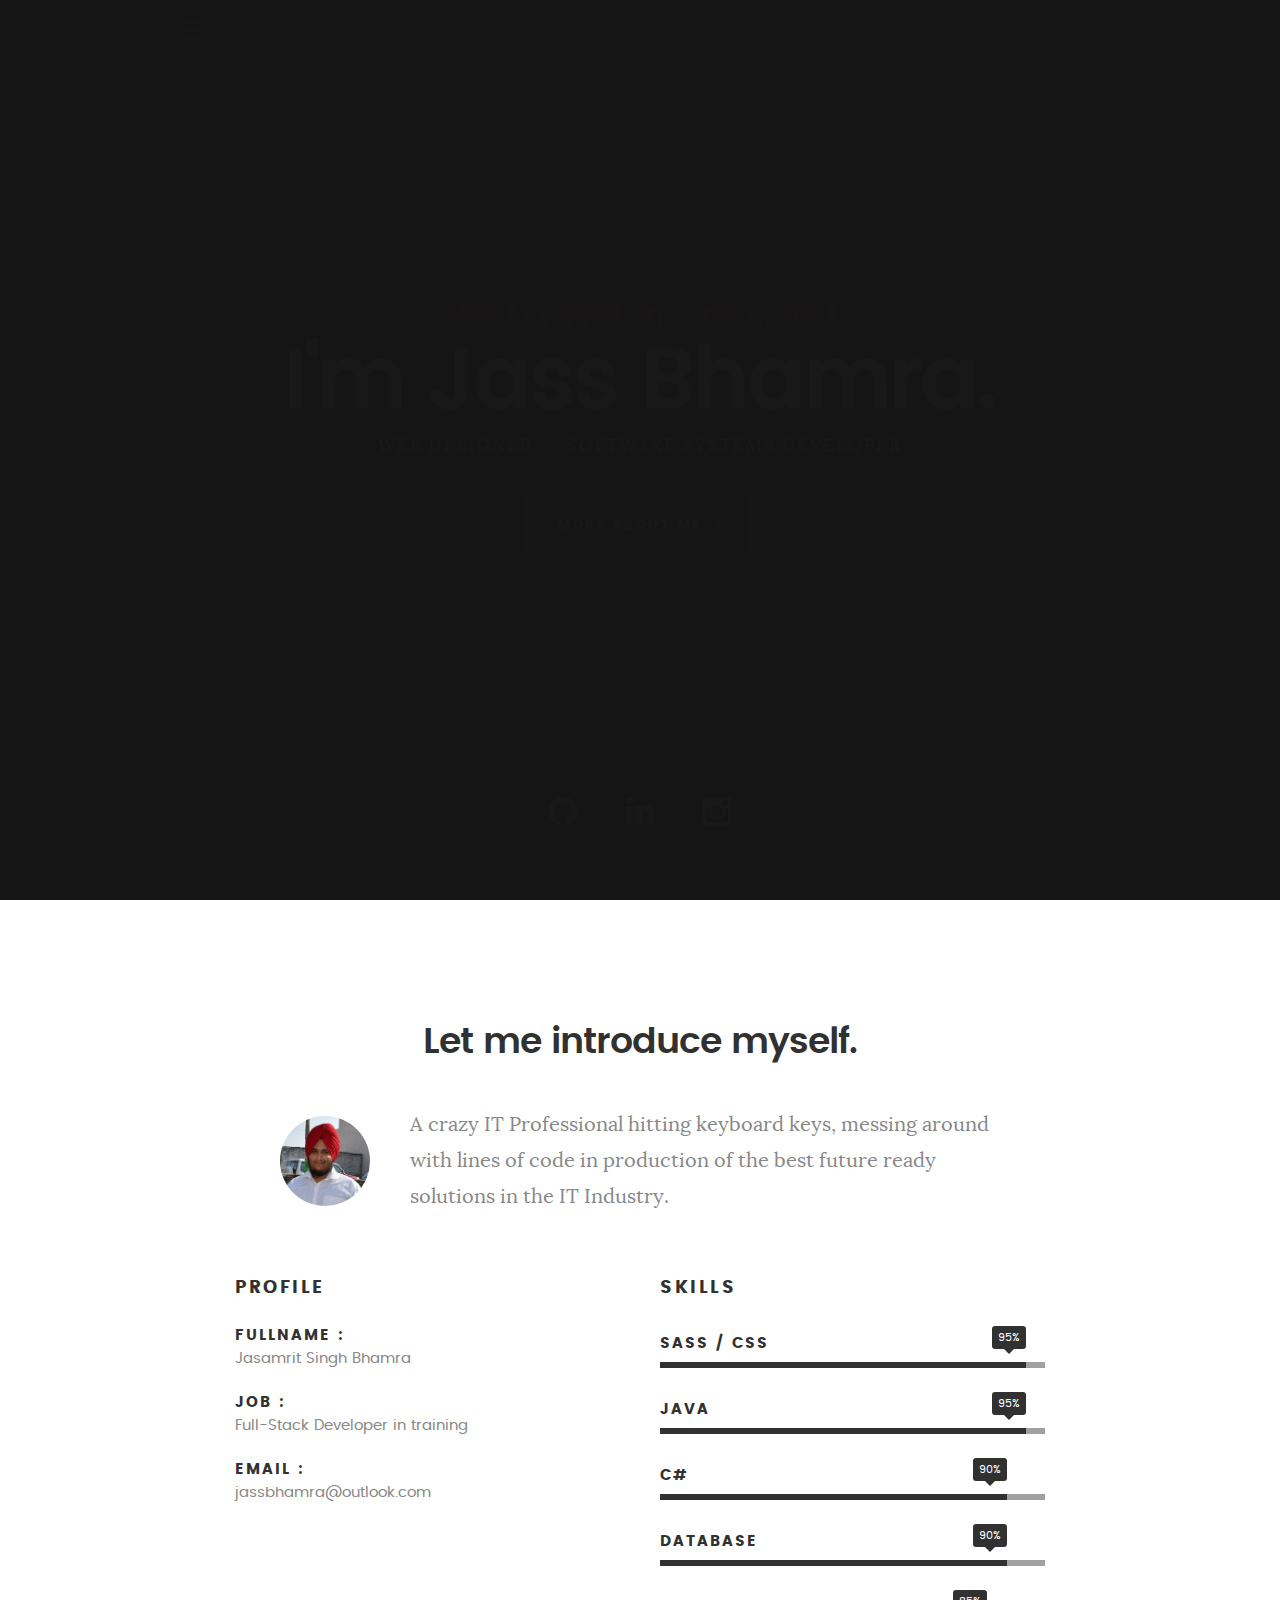
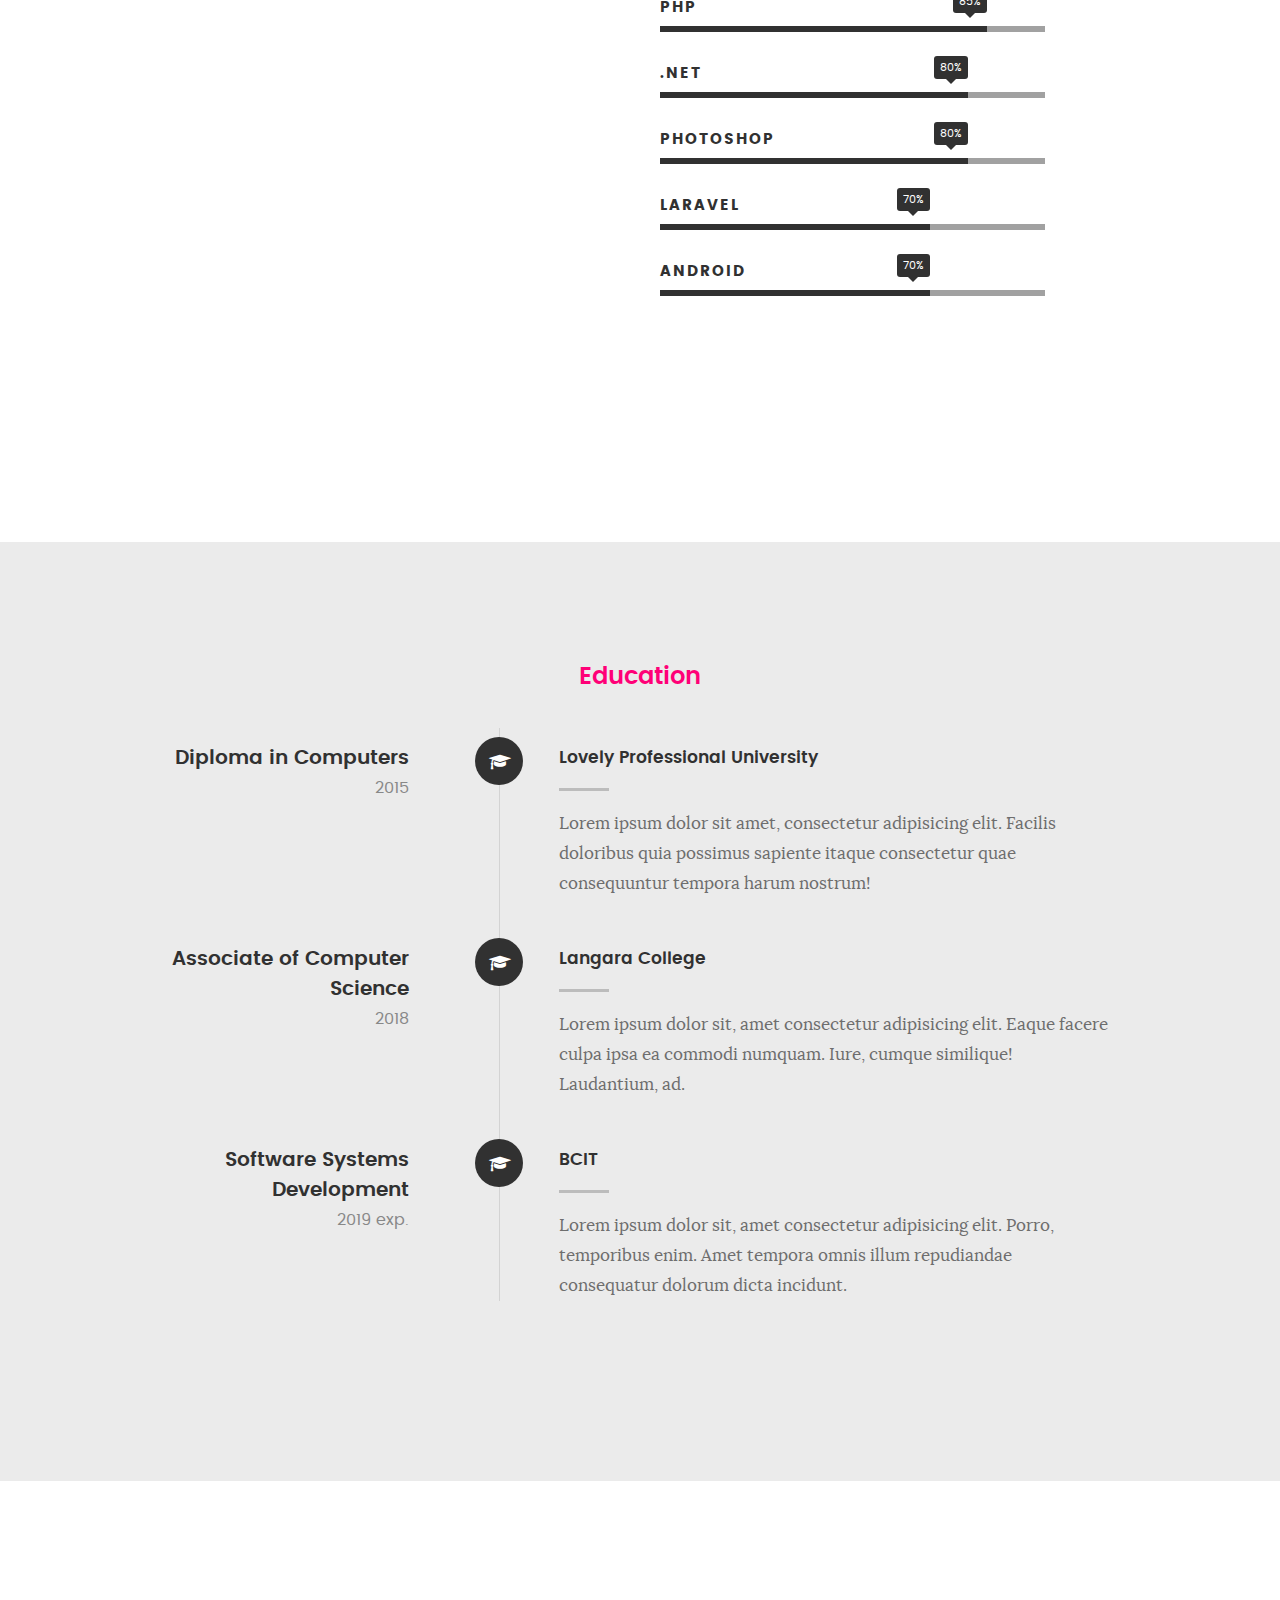
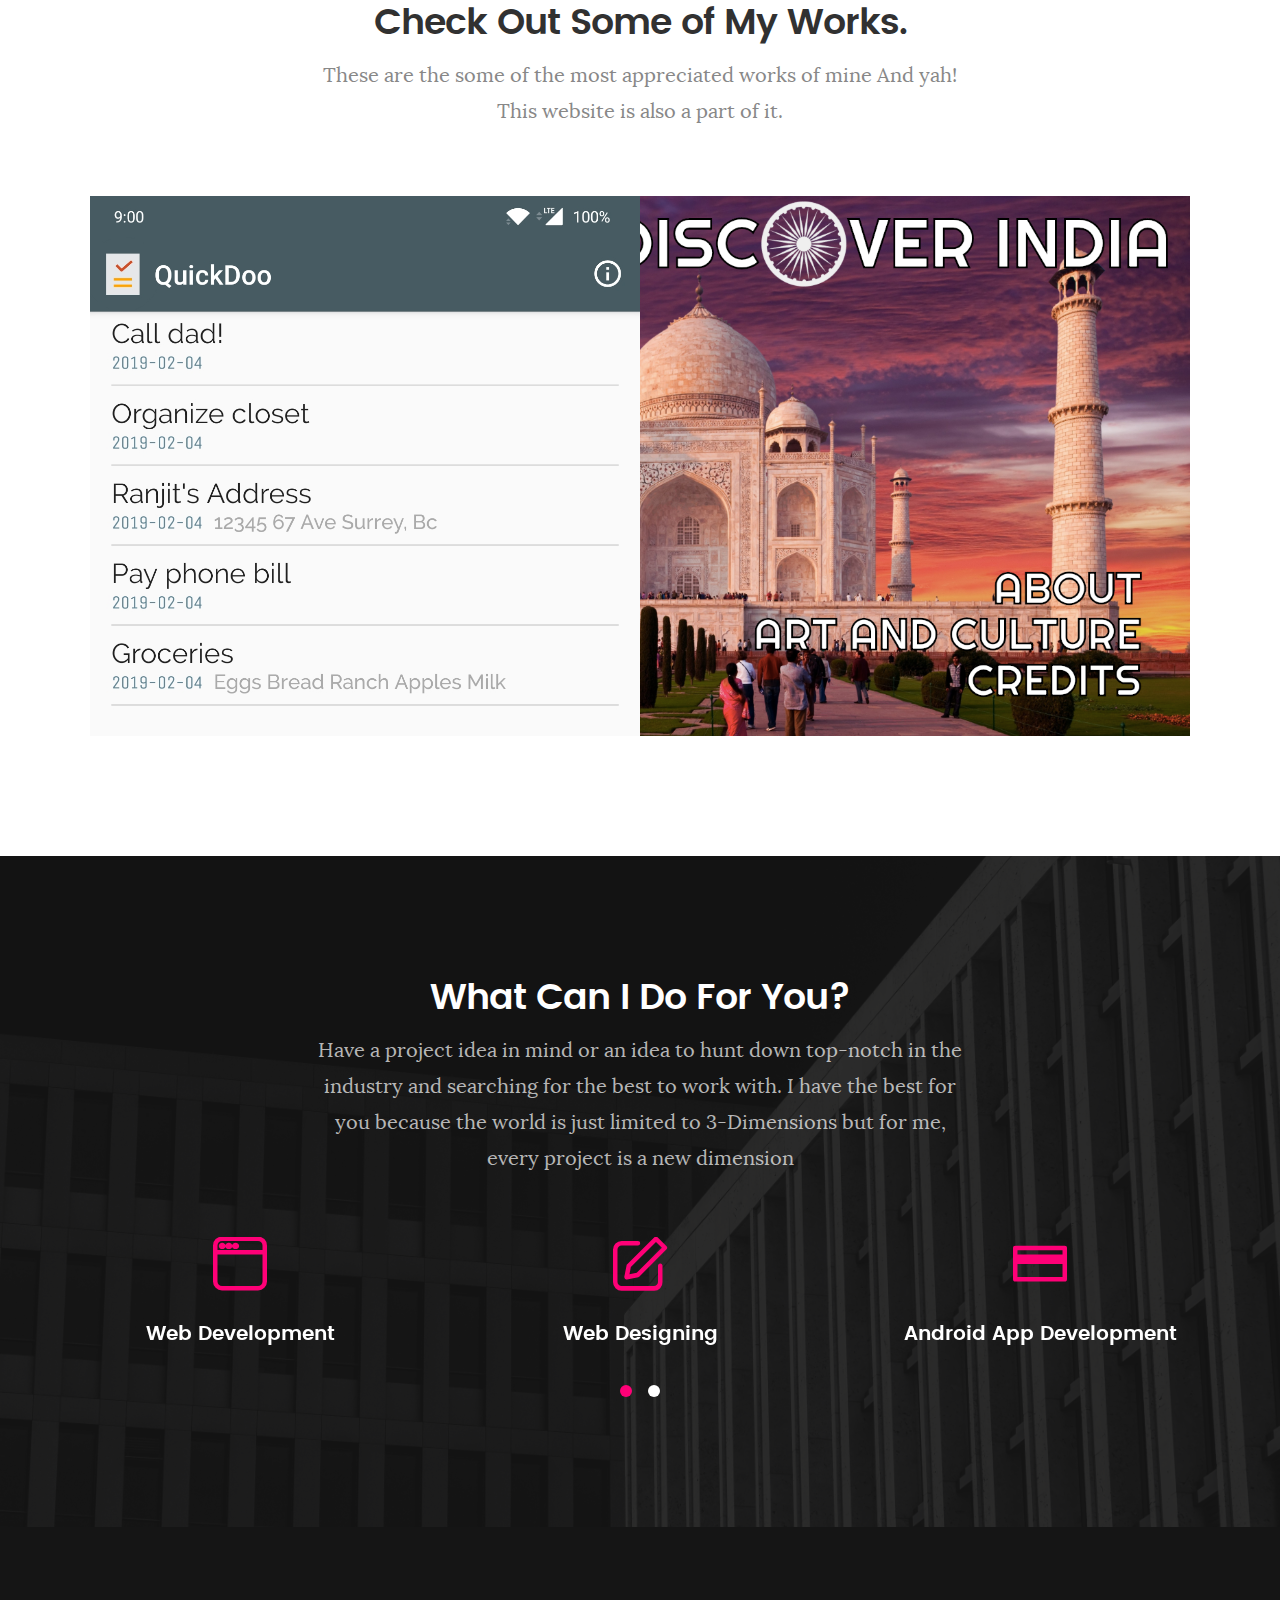
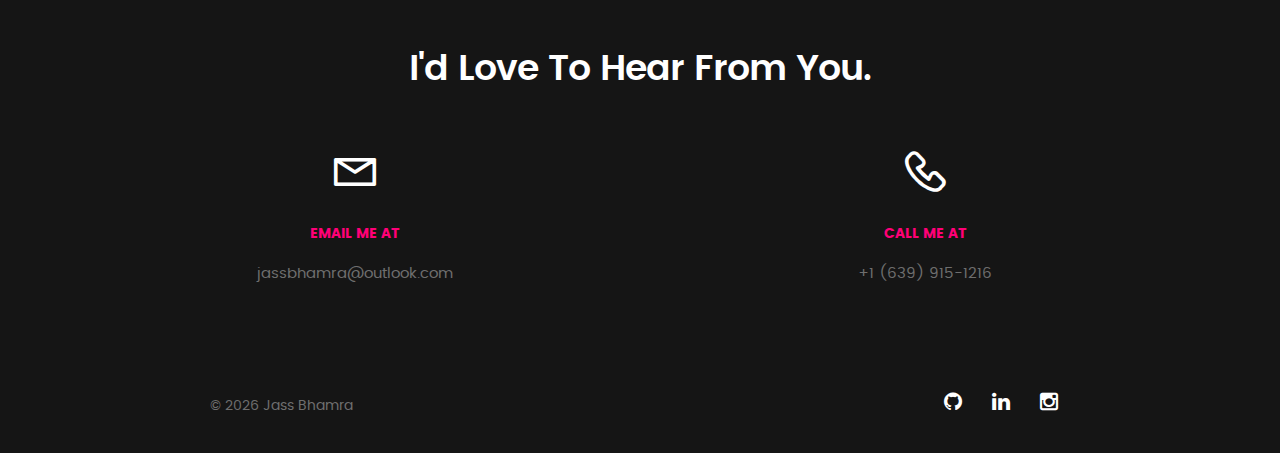
==== index.html @ 2c72f34a "upload" ====
<!DOCTYPE html>
<!--[if IE 8 ]><html class="no-js oldie ie8" lang="en"> <![endif]-->
<!--[if IE 9 ]><html class="no-js oldie ie9" lang="en"> <![endif]-->
<!--[if (gte IE 9)|!(IE)]><!-->
<html class="no-js" lang="en">
<!--<![endif]-->

<head>
	<meta charset="utf-8">
	<title>JasamBhamra - Portfolio</title>
	<meta name="description" content="Portfolio of JasamBhamra">
	<meta name="author" content="Jasam Bhamra">
	<meta name="viewport" content="width=device-width, initial-scale=1, maximum-scale=1">
	<link rel="stylesheet" href="css/base.css">
	<link rel="stylesheet" href="css/main.css">
	<link rel="stylesheet" href="css/vendor.css">
	<script src="js/modernizr.js"></script>
	<script src="js/pace.min.js"></script>
	<link rel="icon" type="image/png" href="favicon.png">
</head>

<body id="top">
	<header>
		<div class="row">
			<div class="top-bar">
				<a class="menu-toggle" href="#"><span>Menu</span></a>
				<div class="a">
					<a href="index.html"></a>
				</div>
				<nav id="main-nav-wrap">
					<ul class="main-navigation">
						<li class="current"><a class="smoothscroll" href="#intro" title="">Home</a></li>
						<li><a class="smoothscroll" href="#about" title="">About</a></li>
						<li><a class="smoothscroll" href="#resume" title="">Resume</a></li>
						<li><a class="smoothscroll" href="#services" title="">Services</a></li>
						<li><a class="smoothscroll" href="#contact" title="">Contact</a></li>
					</ul>
				</nav>
			</div>
		</div>
	</header>
	<section id="intro">
		<div class="intro-overlay"></div>
		<div class="intro-content">
			<div class="row">
				<div class="col-twelve">
					<h5>Hello, नमस्ते, ਸਤਿ ਸ੍ਰੀ ਅਕਾਲ !</h5>
					<h1>I'm Jass Bhamra.</h1>
					<p class="intro-position">
						<span>Web Designer</span>
						<span>Software Systems Developer</span>
					</p>
					<a class="button stroke smoothscroll" href="#about" title="">More About Me</a>
				</div>
			</div>
		</div>
		<ul class="intro-social">
			<li><a href="https://github.com/jassbhamra"><i class="fa fa-github"></i></a></li>
			<li><a href="https://www.linkedin.com/in/jassbhamra/"><i class="fa fa-linkedin"></i></a></li>
			<li><a href="https://www.instagram.com/apocalyptic_horseman/"><i class="fa fa-instagram"></i></a></li>
		</ul>
	</section>
	<section id="about">
		<div class="row section-intro">
			<div class="col-twelve">
				<h1>Let me introduce myself.</h1>
				<div class="intro-info">
					<img src="images/profile-pic.jpg" alt="Profile Picture">
					<p class="lead">A crazy IT Professional hitting keyboard keys, messing around with lines of code in production of
						the best future ready solutions in the IT Industry.</p>
				</div>
			</div>
		</div>
		<div class="row about-content">
			<div class="col-six tab-full">
				<h3>Profile</h3>
				<ul class="info-list">
					<li>
						<strong>Fullname :</strong>
						<span>Jasamrit Singh Bhamra</span>
					</li>
					<li>
						<strong>Job :</strong>
						<span>Full-Stack Developer in training</span>
					</li>
					<li>
						<strong>Email :</strong>
						<span>jassbhamra@outlook.com</span>
					</li>
				</ul>
			</div>
			<div class="col-six tab-full">
				<h3>Skills</h3>
				<ul class="skill-bars">
					<li>
						<div class="progress percent95"><span>95%</span></div>
						<strong>SASS / CSS</strong>
					</li>
					<li>
						<div class="progress percent95"><span>95%</span></div>
						<strong>Java</strong>
					</li>
					<li>
						<div class="progress percent90"><span>90%</span></div>
						<strong>C#</strong>
					</li>
					<li>
						<div class="progress percent90"><span>90%</span></div>
						<strong>Database</strong>
					</li>
					<li>
						<div class="progress percent85"><span>85%</span></div>
						<strong>PHP</strong>
					</li>
					<li>
						<div class="progress percent80"><span>80%</span></div>
						<strong>.NET</strong>
					</li>
					<li>
						<div class="progress percent80"><span>80%</span></div>
						<strong>Photoshop</strong>
					</li>
					<li>
						<div class="progress percent70"><span>70%</span></div>
						<strong>Laravel</strong>
					</li>
					<li>
						<div class="progress percent70"><span>70%</span></div>
						<strong>Android</strong>
					</li>
				</ul>
			</div>
		</div>
	</section>
	<section id="resume" class="grey-section">
		<div class="row resume-timeline">
			<div class="col-twelve resume-header">
				<h2>Education</h2>
			</div>
			<div class="col-twelve">
				<div class="timeline-wrap">
					<div class="timeline-block">
						<div class="timeline-ico">
							<i class="fa fa-graduation-cap"></i>
						</div>
						<div class="timeline-header">
							<h3>Diploma in Computers</h3>
							<p>2015</p>
						</div>
						<div class="timeline-content">
							<h4>Lovely Professional University</h4>
							<p>Lorem ipsum dolor sit amet, consectetur adipisicing elit. Facilis doloribus quia possimus sapiente itaque consectetur quae consequuntur tempora harum nostrum!</p>
						</div>
					</div>
					<div class="timeline-block">
						<div class="timeline-ico">
							<i class="fa fa-graduation-cap"></i>
						</div>
						<div class="timeline-header">
							<h3>Associate of Computer Science</h3>
							<p>2018</p>
						</div>
						<div class="timeline-content">
							<h4>Langara College</h4>
							<p>Lorem ipsum dolor sit, amet consectetur adipisicing elit. Eaque facere culpa ipsa ea commodi numquam. Iure, cumque similique! Laudantium, ad.</p>
						</div>
					</div>
					<div class="timeline-block">
						<div class="timeline-ico">
							<i class="fa fa-graduation-cap"></i>
						</div>
						<div class="timeline-header">
							<h3>Software Systems Development</h3>
							<p>2019 exp.</p>
						</div>
						<div class="timeline-content">
							<h4>BCIT</h4>
							<p>Lorem ipsum dolor sit, amet consectetur adipisicing elit. Porro, temporibus enim. Amet tempora omnis illum repudiandae consequatur dolorum dicta incidunt.</p>
						</div>
					</div>
				</div>
			</div>
		</div>
	</section>
	<section id="portfolio">
		<div class="row section-intro">
			<div class="col-twelve">
				<h1>Check Out Some of My Works.</h1>
				<p class="lead">These are the some of the most appreciated works of mine And yah! This website is also a part of
					it.</p>
			</div>
		</div>

		<div class="row portfolio-content">

			<div class="col-twelve">

				<div id="folio-wrapper" class="block-1-2 block-mob-full stack">

					<div class="bgrid folio-item">
						<div class="item-wrap">
							<img src="images/portfolio/quickdoo.jpg" alt="QuickDoo Android App">
							<a href="#modal-01" class="overlay">
								<div class="folio-item-table">
									<div class="folio-item-cell">
										<h3 class="folio-title">QuickDoo</h3>
										<span class="folio-types">
											Android App
										</span>
									</div>
								</div>
							</a>
						</div>
					</div>

					<div class="bgrid folio-item item-web">
						<div class="item-wrap">
							<img src="images/portfolio/discoverindia.png" alt="Discover India Web Design">
							<a href="#modal-02" class="overlay">
								<div class="folio-item-table">
									<div class="folio-item-right-cell">
										<h3 class="folio-title">Discover India</h3>
										<span class="folio-types">
											Web Design
										</span>
									</div>
								</div>
							</a>
						</div>
					</div>

					<div id="modal-01" class="popup-modal slider mfp-hide">

						<div class="media">
							<img src="images/portfolio/quickdoo.jpg" alt="" />
						</div>

						<div class="description-box">
							<h4>QuickDoo</h4>
							<p>
								A smart minimal notes app.
								<br />
								Save anything notes, todos quickly and easily.
							</p>

							<div class="categories">Android App</div>
						</div>

						<div class="link-box">
							<a target="_blank" href="https://play.google.com/store/apps/details?id=me.jassbhamra.quickdoo&hl=en">Play Store</a>
							<a href="#" class="popup-modal-dismiss">Close</a>
						</div>

					</div>

					<div id="modal-02" class="popup-modal slider mfp-hide">

						<div class="media">
							<img src="images/portfolio/discoverindia.png" alt="" />
						</div>

						<div class="description-box">
							<h4>Discover India</h4>
							<p>
								A website for my beloved home country INDIA.
							</p>

							<div class="categories">Web Design</div>
						</div>

						<div class="link-box">
							<a target="_blank" href="http://india.jassbhamra.com/">Visit</a>
							<a href="#" class="popup-modal-dismiss">Close</a>
						</div>

					</div>

				</div>

			</div>

		</div>

	</section>
	<section id="services">
		<div class="overlay"></div>
		<div class="row section-intro">
			<div class="col-twelve">
				<h1>What Can I Do For You?</h1>
				<p class="lead">Have a project idea in mind or an idea to hunt down top-notch in the industry and searching for the
					best to work with. I have the best for you because the world is just limited to 3-Dimensions but for me, every project is a new dimension</p>
			</div>
		</div>
		<div class="row services-content">
			<div id="owl-slider" class="owl-carousel services-list">
				<div class="service">
					<span class="icon"><i class="icon-window"></i></span>
					<div class="service-content">
						<h3>Web Development</h3>
					</div>
				</div>
				<div class="service">
					<span class="icon"><i class="icon-edit"></i></span>
					<div class="service-content">
						<h3>Web Designing</h3>
					</div>
				</div>
				<div class="service">
					<span class="icon"><i class="icon-card"></i></span>
					<div class="service-content">
						<h3>Android App Development</h3>
					</div>
				</div>
				<div class="service">
					<span class="icon"><i class="icon-image"></i></span>
					<div class="service-content">
						<h3>Graphics Design</h3>
					</div>
				</div>
			</div>
		</div>
	</section>
	<section id="contact">
		<div class="row section-intro">
			<div class="col-twelve">
				<h1>I'd Love To Hear From You.</h1>
			</div>
		</div>
		<div class="row contact-info">
			<div class="col-six tab-full">
				<div class="icon">
					<i class="icon-mail"></i>
				</div>
				<h5>Email Me At</h5>
				<p>jassbhamra@outlook.com</p>
			</div>
			<div class="col-six tab-full">
				<div class="icon">
					<i class="icon-phone"></i>
				</div>
				<h5>Call Me At</h5>
				<p>+1 (639) 915-1216</p>
			</div>
		</div>
	</section>
	<footer>
		<div class="row">
			<div class="col-six tab-full">
				<div class="copyright">
					<span>© <script>
							document.write(new Date().getFullYear());
						</script> Jass Bhamra</span>
				</div>
			</div>
			<div id="go-top">
				<a class="smoothscroll" title="Back to Top" href="#top"><i class="fa fa-long-arrow-up"></i></a>
			</div>
			<div class="col-six tab-full pull-right social">
				<ul class="footer-social">
					<li><a href="https://github.com/jassbhamra"><i class="fa fa-github"></i></a></li>
					<li><a href="https://www.linkedin.com/in/jassbhamra/"><i class="fa fa-linkedin"></i></a></li>
					<li><a href="https://www.instagram.com/apocalyptic_horseman/"><i class="fa fa-instagram"></i></a></li>
				</ul>
			</div>
		</div>
	</footer>
	<div id="preloader">
		<div id="loader"></div>
	</div>
	<script src="js/jquery-2.1.3.min.js"></script>
	<script src="js/plugins.js"></script>
	<script src="js/main.js"></script>
</body>

</html>
---- css/base.css ----
html {
	font-family: sans-serif;
	-ms-text-size-adjust: 100%;
	-webkit-text-size-adjust: 100%;
}

body {
	margin: 0;
}

article,
aside,
details,
figcaption,
figure,
footer,
header,
hgroup,
main,
menu,
nav,
section,
summary {
	display: block;
}

audio,
canvas,
progress,
video {
	display: inline-block;
	vertical-align: baseline;
}

audio:not([controls]) {
	display: none;
	height: 0;
}

[hidden],
template {
	display: none;
}

a {
	background: transparent;
}

a:active,
a:hover {
	outline: 0;
}

abbr[title] {
	border-bottom: 1px dotted;
}

b,
strong {
	font-weight: bold;
}

dfn {
	font-style: italic;
}

h1 {
	font-size: 2em;
	margin: 0.67em 0;
}

mark {
	background: #ff0;
	color: #000;
}

small {
	font-size: 80%;
}

sub,
sup {
	font-size: 75%;
	line-height: 0;
	position: relative;
	vertical-align: baseline;
}

sup {
	top: -0.5em;
}

sub {
	bottom: -0.25em;
}

img {
	border: 0;
}

svg:not(:root) {
	overflow: hidden;
}

figure {
	margin: 1em 40px;
}

hr {
	-moz-box-sizing: content-box;
	box-sizing: content-box;
	height: 0;
}

pre {
	overflow: auto;
}

code,
kbd,
pre,
samp {
	font-family: monospace, monospace;
	font-size: 1em;
}

button,
input,
optgroup,
select,
textarea {
	color: inherit;
	font: inherit;
	margin: 0;
}

button {
	overflow: visible;
}

button,
select {
	text-transform: none;
}

button,
html input[type="button"],
input[type="reset"],
input[type="submit"] {
	-webkit-appearance: button;
	cursor: pointer;
}

button[disabled],
html input[disabled] {
	cursor: default;
}

button::-moz-focus-inner,
input::-moz-focus-inner {
	border: 0;
	padding: 0;
}

input {
	line-height: normal;
}

input[type="checkbox"],
input[type="radio"] {
	box-sizing: border-box;
	padding: 0;
}

input[type="number"]::-webkit-inner-spin-button,
input[type="number"]::-webkit-outer-spin-button {
	height: auto;
}

input[type="search"] {
	-webkit-appearance: textfield;
	-moz-box-sizing: content-box;
	-webkit-box-sizing: content-box;
	box-sizing: content-box;
}

input[type="search"]::-webkit-search-cancel-button,
input[type="search"]::-webkit-search-decoration {
	-webkit-appearance: none;
}

fieldset {
	border: 1px solid #c0c0c0;
	margin: 0 2px;
	padding: 0.35em 0.625em 0.75em;
}

legend {
	border: 0;
	padding: 0;
}

textarea {
	overflow: auto;
}

optgroup {
	font-weight: bold;
}

table {
	border-collapse: collapse;
	border-spacing: 0;
}

td,
th {
	padding: 0;
}

/** 
 * ===================================================================
 * 02. basic/base setup styles - (_basic.scss)
 *
 * ------------------------------------------------------------------- 
 */
html {
	font-size: 62.5%;
	box-sizing: border-box;
}

*,
*::before,
*::after {
	box-sizing: inherit;
}

body {
	font-weight: normal;
	line-height: 1;
	text-rendering: optimizeLegibility;
	word-wrap: break-word;
	-webkit-overflow-scrolling: touch;
	-webkit-text-size-adjust: none;
}

body,
input,
button {
	-moz-osx-font-smoothing: grayscale;
	-webkit-font-smoothing: antialiased;
}

/**
 * Media - (_basic.scss)
 * ------------------------------------------------------------------- 
 */
img,
video {
	max-width: 100%;
	height: auto;
}

/**
 * Typography resets - (_basic.scss)
 * ------------------------------------------------------------------- 
 */
div,
dl,
dt,
dd,
ul,
ol,
li,
h1,
h2,
h3,
h4,
h5,
h6,
pre,
form,
p,
blockquote,
th,
td {
	margin: 0;
	padding: 0;
}

h1,
h2,
h3,
h4,
h5,
h6 {
	-webkit-font-variant-ligatures: common-ligatures;
	-moz-font-variant-ligatures: common-ligatures;
	font-variant-ligatures: common-ligatures;
	text-rendering: optimizeLegibility;
}

em,
i {
	font-style: italic;
	line-height: inherit;
}

strong,
b {
	font-weight: bold;
	line-height: inherit;
}

small {
	font-size: 60%;
	line-height: inherit;
}

ol,
ul {
	list-style: none;
}

li {
	display: block;
}

/**
 * links - (_basic.scss)
 * ------------------------------------------------------------------- 
 */
a {
	text-decoration: none;
	line-height: inherit;
}

a img {
	border: none;
}

/**
 * inputs - (_basic.scss)
 * ------------------------------------------------------------------- 
 */
fieldset {
	margin: 0;
	padding: 0;
}

input[type="email"],
input[type="number"],
input[type="search"],
input[type="text"],
input[type="tel"],
input[type="url"],
input[type="password"],
textarea {
	-webkit-appearance: none;
	-moz-appearance: none;
	-ms-appearance: none;
	-o-appearance: none;
	appearance: none;
}

/** 
 * ===================================================================
 * 03. grid - (_grid.scss)
 *
 * ------------------------------------------------------------------- 
 */
.row {
	width: 94%;
	max-width: 1140px;
	margin: 0 auto;
}

.row:before,
.row:after {
	content: "";
	display: table;
}

.row:after {
	clear: both;
}

.row .row {
	width: auto;
	max-width: none;
	margin-left: -20px;
	margin-right: -20px;
}

[class*="col-"],
.bgrid {
	float: left;
}

[class*="col-"] + [class*="col-"].end {
	float: right;
}

[class*="col-"] {
	padding: 0 20px;
}

.col-one {
	width: 8.33333%;
}

.col-two,
.col-1-6 {
	width: 16.66667%;
}

.col-three,
.col-1-4 {
	width: 25%;
}

.col-four,
.col-1-3 {
	width: 33.33333%;
}

.col-five {
	width: 41.66667%;
}

.col-six,
.col-1-2 {
	width: 50%;
}

.col-seven {
	width: 58.33333%;
}

.col-eight,
.col-2-3 {
	width: 66.66667%;
}

.col-nine,
.col-3-4 {
	width: 75%;
}

.col-ten,
.col-5-6 {
	width: 83.33333%;
}

.col-eleven {
	width: 91.66667%;
}

.col-twelve,
.col-full {
	width: 100%;
}

/**
 * small screens - (_grid.scss)
 * --------------------------------------------------------------- 
 */
@media screen and (max-width:1024px) {
	.row .row {
		margin-left: -18px;
		margin-right: -18px;
	}

	[class*="col-"] {
		padding: 0 18px;
	}

}

/**
 * tablets - (_grid.scss)
 * --------------------------------------------------------------- 
 */
@media screen and (max-width:768px) {
	.row {
		width: auto;
		padding-left: 30px;
		padding-right: 30px;
	}

	.row .row {
		padding-left: 0;
		padding-right: 0;
		margin-left: -15px;
		margin-right: -15px;
	}

	[class*="col-"] {
		padding: 0 15px;
	}

	.tab-1-4 {
		width: 25%;
	}

	.tab-1-3 {
		width: 33.33333%;
	}

	.tab-1-2 {
		width: 50%;
	}

	.tab-2-3 {
		width: 66.66667%;
	}

	.tab-3-4 {
		width: 75%;
	}

	.tab-full {
		width: 100%;
	}

}

/**
 * large mobile devices - (_grid.scss)
 * --------------------------------------------------------------- 
 */
@media screen and (max-width:600px) {
	.row {
		padding-left: 25px;
		padding-right: 25px;
	}

	.row .row {
		margin-left: -10px;
		margin-right: -10px;
	}

	[class*="col-"] {
		padding: 0 10px;
	}

	.mob-1-4 {
		width: 25%;
	}

	.mob-1-2 {
		width: 50%;
	}

	.mob-3-4 {
		width: 75%;
	}

	.mob-full {
		width: 100%;
	}

}

/**
 * small mobile devices - (_grid.scss)
 * --------------------------------------------------------------- 
 */
@media screen and (max-width:400px) {
	.row .row {
		padding-left: 0;
		padding-right: 0;
		margin-left: 0;
		margin-right: 0;
	}

	[class*="col-"] {
		width: 100% !important;
		float: none !important;
		clear: both !important;
		margin-left: 0;
		margin-right: 0;
		padding: 0;
	}

	[class*="col-"] + [class*="col-"].end {
		float: none;
	}

}

/** 
 * ===================================================================
 * block grids - (_grid.scss)
 *
 * ------------------------------------------------------------------- 
 */
[class*="block-"]:before,
[class*="block-"]:after {
	content: "";
	display: table;
}

[class*="block-"]:after {
	clear: both;
}

.block-1-6 .bgrid {
	width: 16.66667%;
}

.block-1-4 .bgrid {
	width: 25%;
}

.block-1-3 .bgrid {
	width: 33.33333%;
}

.block-1-2 .bgrid {
	width: 50%;
}

/**
 * Clearing for block grid columns. Allow columns with 
 * different heights to align properly.
 */
.block-1-6 .bgrid:nth-child(6n+1),
.block-1-4 .bgrid:nth-child(4n+1),
.block-1-3 .bgrid:nth-child(3n+1),
.block-1-2 .bgrid:nth-child(2n+1) {
	clear: both;
}

/**
 * small screens - (_grid.scss)
 * --------------------------------------------------------------- 
 */
@media screen and (max-width:1024px) {
	.block-s-1-6 .bgrid {
		width: 16.66667%;
	}

	.block-s-1-4 .bgrid {
		width: 25%;
	}

	.block-s-1-3 .bgrid {
		width: 33.33333%;
	}

	.block-s-1-2 .bgrid {
		width: 50%;
	}

	.block-s-full .bgrid {
		width: 100%;
		clear: both;
	}

	[class*="block-s-"] .bgrid:nth-child(n) {
		clear: none;
	}

	.block-s-1-6 .bgrid:nth-child(6n+1),
	.block-s-1-4 .bgrid:nth-child(4n+1),
	.block-s-1-3 .bgrid:nth-child(3n+1),
	.block-s-1-2 .bgrid:nth-child(2n+1) {
		clear: both;
	}

}

/**
 * tablets - (_grid.scss)
 * --------------------------------------------------------------- 
 */
@media screen and (max-width:768px) {
	.block-tab-1-6 .bgrid {
		width: 16.66667%;
	}

	.block-tab-1-4 .bgrid {
		width: 25%;
	}

	.block-tab-1-3 .bgrid {
		width: 33.33333%;
	}

	.block-tab-1-2 .bgrid {
		width: 50%;
	}

	.block-tab-full .bgrid {
		width: 100%;
		clear: both;
	}

	[class*="block-tab-"] .bgrid:nth-child(n) {
		clear: none;
	}

	.block-tab-1-6 .bgrid:nth-child(6n+1),
	.block-tab-1-4 .bgrid:nth-child(4n+1),
	.block-tab-1-3 .bgrid:nth-child(3n+1),
	.block-tab-1-2 .bgrid:nth-child(2n+1) {
		clear: both;
	}

}

/**
 * large mobile devices - (_grid.scss)
 * --------------------------------------------------------------- 
 */
@media screen and (max-width:600px) {
	.block-mob-1-6 .bgrid {
		width: 16.66667%;
	}

	.block-mob-1-4 .bgrid {
		width: 25%;
	}

	.block-mob-1-3 .bgrid {
		width: 33.33333%;
	}

	.block-mob-1-2 .bgrid {
		width: 50%;
	}

	.block-mob-full .bgrid {
		width: 100%;
		clear: both;
	}

	[class*="block-mob-"] .bgrid:nth-child(n) {
		clear: none;
	}

	.block-mob-1-6 .bgrid:nth-child(6n+1),
	.block-mob-1-4 .bgrid:nth-child(4n+1),
	.block-mob-1-3 .bgrid:nth-child(3n+1),
	.block-mob-1-2 .bgrid:nth-child(2n+1) {
		clear: both;
	}

}

/**
 * stack on small mobile devices - (_grid.scss)
 * --------------------------------------------------------------- 
 */
@media screen and (max-width:400px) {
	.stack .bgrid {
		width: 100% !important;
		float: none !important;
		clear: both !important;
		margin-left: 0;
		margin-right: 0;
	}

}

/** 
 * ===================================================================
 * 04. MISC  - (_grid.scss)
 *
 * ------------------------------------------------------------------- 
 */

/**
 * Clearing - (http://nicolasgallagher.com/micro-clearfix-hack/
 */
.group:before,
.group:after {
	content: "";
	display: table;
}

.group:after {
	clear: both;
}

/**
 * Misc Helper Styles 
 */
.hide {
	display: none;
}

.invisible {
	visibility: hidden;
}

.antialiased {
	-webkit-font-smoothing: antialiased;
	-moz-osx-font-smoothing: grayscale;
}

.remove-bottom {
	margin-bottom: 0;
}

.half-bottom {
	margin-bottom: 1.5rem !important;
}

.add-bottom {
	margin-bottom: 3rem !important;
}

.no-border {
	border: none;
}

.full-width {
	width: 100%;
}

.text-center {
	text-align: center;
}

.text-left {
	text-align: left;
}

.text-right {
	text-align: right;
}

.pull-left {
	float: left;
}

.pull-right {
	float: right;
}

.align-center {
	margin-left: auto;
	margin-right: auto;
	text-align: center;
}

/*# sourceMappingURL=base.css.map */
---- css/main.css ----
@import url("fonts.css");
@import url("font-awesome/css/font-awesome.min.css");
@import url("micons/micons.css");
@import url('https://fonts.googleapis.com/css?family=Roboto+Slab');

html {
	font-size: 10px;
}

@media only screen and (max-width:1024px) {
	html {
		font-size: 9.411764705882353px;
	}
}
@media only screen and (max-width:768px) {
	html {
		font-size: 10px;
	}
}
@media only screen and (max-width:400px) {
	html {
		font-size: 9.411764705882353px;
	}
}

html, body {
	height: 100%;
}
body {
	background: #151515;
	font-family: "lora-regular", serif;
	font-size: 1.7rem;
	line-height: 3rem;
	color: #6e6e6e;
}

/**
 * links - (_document-setup.scss)
 * -------------------------------------------------------------------
 */
a, a:visited {
	color: #000000;
	-moz-transition: all 0.3s ease-in-out;
	-o-transition: all 0.3s ease-in-out;
	-webkit-transition: all 0.3s ease-in-out;
	-ms-transition: all 0.3s ease-in-out;
	transition: all 0.3s ease-in-out;
}
a:hover, a:focus, a:active {
	color: #FF0077;
	outline: 0;
}

/** 
 * ===================================================================
 * 03. typography & general theme styles - (_document-setup.scss)
 *
 * ------------------------------------------------------------------- 
 */
h1, h2, h3, h4, h5, h6, .h01, .h02, .h03, .h04, .h05, .h06 {
	font-family: "poppins-semibold", sans-serif;
	color: #313131;
	font-style: normal;
	text-rendering: optimizeLegibility;
	margin-bottom: 2.1rem;
}
h3, .h03, h4, .h04 {
	margin-bottom: 1.8rem;
}
h5, .h05, h6, .h06 {
	font-family: "poppins-bold";
	margin-bottom: 1.2rem;
}
h1, .h01 {
	font-size: 3.1rem;
	line-height: 1.355;
	letter-spacing: -.1rem;
}
@media only screen and (max-width:600px) {
	h1, .h01 {
		font-size: 2.6rem;
		letter-spacing: -.07rem;
	}
}
h2, .h02 {
	font-size: 2.4rem;
	line-height: 1.25;
}
h3, .h03 {
	font-size: 2rem;
	line-height: 1.5;
}
h4, .h04 {
	font-size: 1.7rem;
	line-height: 1.765;
}
h5, .h05 {
	font-size: 1.4rem;
	line-height: 1.714;
	text-transform: uppercase;
}
h6, .h06 {
	font-size: 1.3rem;
	line-height: 1.846;
	text-transform: uppercase;
	letter-spacing: .15rem;
}
p img {
	margin: 0;
}
p.lead {
	font-family: "lora-regular", serif;
	font-size: 2rem;
	line-height: 1.8;
	color: #888888;
}
@media only screen and (max-width:768px) {
	p.lead {
		font-size: 1.7rem;
	}
}
em, i, strong, b {
	font-size: 1.7rem;
	line-height: 3rem;
	font-style: normal;
	font-weight: normal;
}
em, i {
	font-family: "lora-italic", serif;
}
strong, b {
	font-family: "lora-bold", serif;
}
small {
	font-size: 1.2rem;
	line-height: inherit;
}
blockquote {
	margin: 3rem 0;
	padding-left: 4rem;
	position: relative;
}
blockquote:before {
	content: "\201C";
	font-size: 8rem;
	line-height: 0px;
	margin: 0;
	color: #313131;
	font-family: arial, sans-serif;
	position: absolute;
	top: 3rem;
	left: 0;
}
blockquote p {
	font-family: georgia, serif;
	font-style: italic;
	padding: 0;
	font-size: 1.9rem;
	line-height: 1.737;
}
blockquote cite {
	display: block;
	font-size: 1.3rem;
	font-style: normal;
	line-height: 1.616;
}
blockquote cite:before {
	content: "\2014 \0020";
}
blockquote cite a, blockquote cite a:visited {
	color: #888888;
	border: none;
}
abbr {
	font-family: "poppins-bold", serif;
	font-variant: small-caps;
	text-transform: lowercase;
	letter-spacing: .05rem;
	color: #888888;
}
var, kbd, samp, code, pre {
	font-family: Consolas, "Andale Mono", Courier, "Courier New", monospace;
}
pre {
	padding: 2.4rem 3rem 3rem;
	background: #F1F1F1;
}
code {
	font-size: 1.4rem;
	margin: 0 .2rem;
	padding: .3rem .6rem;
	white-space: nowrap;
	background: #F1F1F1;
	border: 1px solid #E1E1E1;
	border-radius: 3px;
}
pre > code {
	display: block;
	white-space: pre;
	line-height: 2;
	padding: 0;
	margin: 0;
}
pre.prettyprint > code {
	border: none;
}
del {
	text-decoration: line-through;
}
abbr[title], dfn[title] {
	border-bottom: 1px dotted;
	cursor: help;
}
mark {
	background: #FFF49B;
	color: #000;
}
hr {
	border: solid #d2d2d2;
	border-width: 1px 0 0;
	clear: both;
	margin: 2.4rem 0 1.5rem;
	height: 0;
}

/**
 * Lists - (_document-setup.scss)  
 * -------------------------------------------------------------------
 */
ol {
	list-style: decimal;
}
ul {
	list-style: disc;
}
li {
	display: list-item;
}
ol, ul {
	margin-left: 1.7rem;
}
ul li {
	padding-left: .4rem;
}
ul ul, ul ol, ol ol, ol ul {
	margin: .6rem 0 .6rem 1.7rem;
}
ul.disc li {
	display: list-item;
	list-style: none;
	padding: 0 0 0 .8rem;
	position: relative;
}
ul.disc li::before {
	content: "";
	display: inline-block;
	width: 8px;
	height: 8px;
	border-radius: 50%;
	background: #FF0077;
	position: absolute;
	left: -17px;
	top: 11px;
	vertical-align: middle;
}
dt {
	margin: 0;
	color: #FF0077;
}
dd {
	margin: 0 0 0 2rem;
}

/**
 * tables - (_document-setup.scss)  
 * -------------------------------------------------------------------
 */
table {
	border-width: 0;
	width: 100%;
	max-width: 100%;
	font-family: "lora-regular", sans-serif;
}
th, td {
	padding: 1.5rem 3rem;
	text-align: left;
	border-bottom: 1px solid #E8E8E8;
}
th {
	color: #313131;
	font-family: "poppins-bold", sans-serif;
}
td {
	line-height: 1.5;
}
th:first-child, td:first-child {
	padding-left: 0;
}
th:last-child, td:last-child {
	padding-right: 0;
}
.table-responsive {
	overflow-x: auto;
	-webkit-overflow-scrolling: touch;
}

/**
 * Spacing - (_document-setup.scss)  
 * -------------------------------------------------------------------
 */
button, .button {
	margin-bottom: 1.2;
}
fieldset {
	margin-bottom: 1.5rem;
}
input,
textarea,
select,
pre,
blockquote,
figure,
table,
p,
ul,
ol,
dl,
form,
.fluid-video-wrapper,
.ss-custom-select {
	margin-bottom: 3rem;
}

/**
 * floated image - (_document-setup.scss)  
 * -------------------------------------------------------------------
 */
img.pull-right {
	margin: .9rem 0 0 2.4rem;
}
img.pull-left {
	margin: .9rem 2.4rem 0 0;
}

/**
 * block grid paddings - (_document-setup.scss) 
 * -------------------------------------------------------------------
 */
.bgrid {
	padding: 0 20px;
}
@media only screen and (max-width:1024px) {
	.bgrid {
		padding: 0 18px;
	}
}
@media only screen and (max-width:768px) {
	.bgrid {
		padding: 0 15px;
	}
}
@media only screen and (max-width:600px) {
	.bgrid {
		padding: 0 10px;
	}
}
@media only screen and (max-width:400px) {
	.bgrid {
		padding: 0;
	}
}

/**
 * pace.js styles - minimal  - (_document-setup.scss)
 * -------------------------------------------------------------------
 */
.pace {
	-webkit-pointer-events: none;
	pointer-events: none;
	-webkit-user-select: none;
	-moz-user-select: none;
	user-select: none;
}
.pace-inactive {
	display: none;
}
.pace .pace-progress {
	background: #FF0077;
	position: fixed;
	z-index: 900;
	top: 0;
	right: 100%;
	width: 100%;
	height: 6px;
}

/** 
 * ===================================================================
 * 04. preloader - (_preloader-1.scss)
 *
 * ------------------------------------------------------------------- 
 */
#preloader {
	position: fixed;
	top: 0;
	left: 0;
	right: 0;
	bottom: 0;
	background: #151515;
	z-index: 800;
	height: 100%;
	width: 100%;
}
.no-js #preloader, .oldie #preloader {
	display: none;
}
#loader {
	position: absolute;
	left: 50%;
	top: 50%;
	width: 60px;
	height: 60px;
	margin: -30px 0 0 -30px;
	padding: 0;
}
#loader:before {
	content: "";
	border-top: 11px solid rgba(255, 255, 255, 0.1);
	border-right: 11px solid rgba(255, 255, 255, 0.1);
	border-bottom: 11px solid rgba(255, 255, 255, 0.1);
	border-left: 11px solid #FF0077;
	-webkit-animation: load 1.1s infinite linear;
	animation: load 1.1s infinite linear;
	display: block;
	border-radius: 50%;
	width: 60px;
	height: 60px;
}
@-webkit-keyframes load {
	0% {
		-webkit-transform: rotate(0deg);
		transform: rotate(0deg);
	}
	100% {
		-webkit-transform: rotate(360deg);
		transform: rotate(360deg);
	}
}
@keyframes load {
	0% {
		-webkit-transform: rotate(0deg);
		transform: rotate(0deg);
	}
	100% {
		-webkit-transform: rotate(360deg);
		transform: rotate(360deg);
	}
}

/** 
 * ===================================================================
 * 05. forms - (_forms.scss)
 *
 * ------------------------------------------------------------------- 
 */
fieldset {
	border: none;
}
input[type="email"],
input[type="number"],
input[type="search"],
input[type="text"],
input[type="tel"],
input[type="url"],
input[type="password"],
textarea,
select {
	display: block;
	height: 6rem;
	padding: 1.5rem 0;
	border: 0;
	outline: none;
	vertical-align: middle;
	color: #313131;
	font-family: "poppins-regular", sans-serif;
	font-size: 1.5rem;
	line-height: 3rem;
	max-width: 100%;
	background: transparent;
	border-bottom: 1px solid rgba(0, 0, 0, 0.3);
	-moz-transition: all 0.3s ease-in-out;
	-o-transition: all 0.3s ease-in-out;
	-webkit-transition: all 0.3s ease-in-out;
	-ms-transition: all 0.3s ease-in-out;
	transition: all 0.3s ease-in-out;
}
.ss-custom-select {
	position: relative;
	padding: 0;
}
.ss-custom-select select {
	-webkit-appearance: none;
	-moz-appearance: none;
	-ms-appearance: none;
	-o-appearance: none;
	appearance: none;
	text-indent: 0.01px;
	text-overflow: '';
	margin: 0;
	line-height: 3rem;
	vertical-align: middle;
}
.ss-custom-select select option {
	padding-left: 2rem;
	padding-right: 2rem;
}
.ss-custom-select select::-ms-expand {
	display: none;
}
.ss-custom-select::after {
	content: '\f0d7';
	font-family: 'FontAwesome';
	position: absolute;
	top: 50%;
	right: 1.5rem;
	margin-top: -10px;
	bottom: auto;
	width: 20px;
	height: 20px;
	line-height: 20px;
	font-size: 18px;
	text-align: center;
	pointer-events: none;
	color: #252525;
}

/* IE9 and below */
.oldie .ss-custom-select::after {
	display: none;
}
textarea {
	min-height: 25rem;
}
input[type="email"]:focus,
input[type="number"]:focus,
input[type="search"]:focus,
input[type="text"]:focus,
input[type="tel"]:focus,
input[type="url"]:focus,
input[type="password"]:focus,
textarea:focus,
select:focus {
	color: #cc005f;
	border-bottom: 1px solid #FF0077;
}
label, legend {
	font-family: "poppins-bold", sans-serif;
	font-size: 1.4rem;
	margin-bottom: .6rem;
	color: #3b3b3b;
	display: block;
}
input[type="checkbox"], input[type="radio"] {
	display: inline;
}
label > .label-text {
	display: inline-block;
	margin-left: 1rem;
	font-family: "poppins-regular", sans-serif;
	line-height: inherit;
}
label > input[type="checkbox"], label > input[type="radio"] {
	margin: 0;
	position: relative;
	top: .15rem;
}

/**
 * Style Placeholder Text  
 * -
 */
::-webkit-input-placeholder {
	color: #a1a1a1;
}
:-moz-placeholder {
	color: #a1a1a1;  /* Firefox 18- */
}
::-moz-placeholder {
	color: #a1a1a1;  /* Firefox 19+ */
}
:-ms-input-placeholder {
	color: #a1a1a1;
}
.placeholder {
	color: #a1a1a1 !important;
}

/** 
 * ===================================================================
 * 06. buttons - (_button-essentials.scss)
 *
 * ------------------------------------------------------------------- 
 */
.button,
a.button,
button,
input[type="submit"],
input[type="reset"],
input[type="button"] {
	display: inline-block;
	font-family: "poppins-bold", sans-serif;
	font-size: 1.4rem;
	text-transform: uppercase;
	letter-spacing: .3rem;
	height: 5.4rem;
	line-height: 5.4rem;
	padding: 0 3rem;
	margin: 0 .3rem 1.2rem 0;
	background: #d8d8d8;
	color: #313131;
	text-decoration: none;
	cursor: pointer;
	text-align: center;
	white-space: nowrap;
	border: none;
	-moz-transition: all 0.3s ease-in-out;
	-o-transition: all 0.3s ease-in-out;
	-webkit-transition: all 0.3s ease-in-out;
	-ms-transition: all 0.3s ease-in-out;
	transition: all 0.3s ease-in-out;
}
.button:hover,
a.button:hover,
button:hover,
input[type="submit"]:hover,
input[type="reset"]:hover,
input[type="button"]:hover,
.button:focus,
button:focus,
input[type="submit"]:focus,
input[type="reset"]:focus,
input[type="button"]:focus {
	background: #bebebe;
	color: #000000;
	outline: 0;
}
.button.button-primary,
a.button.button-primary,
button.button-primary,
input[type="submit"].button-primary,
input[type="reset"].button-primary,
input[type="button"].button-primary {
	background: #313131;
	color: #FFFFFF;
}
.button.button-primary:hover,
a.button.button-primary:hover,
button.button-primary:hover,
input[type="submit"].button-primary:hover,
input[type="reset"].button-primary:hover,
input[type="button"].button-primary:hover,
.button.button-primary:focus,
button.button-primary:focus,
input[type="submit"].button-primary:focus,
input[type="reset"].button-primary:focus,
input[type="button"].button-primary:focus {
	background: #1f1f1f;
}
button.full-width, .button.full-width {
	width: 100%;
	margin-right: 0;
}
button.medium, .button.medium {
	height: 5.7rem !important;
	line-height: 5.7rem !important;
	padding: 0 1.8rem !important;
}
button.large, .button.large {
	height: 6rem !important;
	line-height: 6rem !important;
	padding: 0rem 3rem !important;
}
button.stroke, .button.stroke {
	background: transparent !important;
	border: 3px solid #313131;
	line-height: 4.8rem;
}
button.stroke.medium, .button.stroke.medium {
	line-height: 5.1rem !important;
}
button.stroke.large, .button.stroke.large {
	line-height: 5.4rem !important;
}
button.stroke:hover, .button.stroke:hover {
	border: 3px solid #FF0077;
	color: #FF0077;
}
button::-moz-focus-inner, input::-moz-focus-inner {
	border: 0;
	padding: 0;
}


/** 
 * ===================================================================
 * 07. other components - (_others.scss)
 *
 * ------------------------------------------------------------------- 
 */

/**
 * alert box - (_alert-box.scss)
 * -------------------------------------------------------------------
 */
.alert-box {
	padding: 2.1rem 4rem 2.1rem 3rem;
	position: relative;
	margin-bottom: 3rem;
	border-radius: 3px;
	font-family: "poppins-regular", sans-serif;
	font-size: 1.5rem;
}
.alert-box .close {
	position: absolute;
	right: 1.8rem;
	top: 1.8rem;
	cursor: pointer;
}
.ss-error {
	background-color: #ffd1d2;
	color: #e65153;
}
.ss-success {
	background-color: #c8e675;
	color: #758c36;
}
.ss-info {
	background-color: #d7ecfb;
	color: #4a95cc;
}
.ss-notice {
	background-color: #fff099;
	color: #bba31b;
}

/**
 * additional typo styles - (_additional-typo.scss)
 * -------------------------------------------------------------------
 */

/**
 * drop cap 
 */
.drop-cap:first-letter {
	float: left;
	margin: 0;
	padding: 1.5rem .6rem 0 0;
	font-size: 8.4rem;
	font-family: "poppins-bold", sans-serif;
	line-height: 6rem;
	text-indent: 0;
	background: transparent;
	color: #313131;
}

/**
 * line definition style
 */
.lining dt, .lining dd {
	display: inline;
	margin: 0;
}
.lining dt + dt:before, .lining dd + dt:before {
	content: "\A";
	white-space: pre;
}
.lining dd + dd:before {
	content: ", ";
}
.lining dd + dd:before {
	content: ", ";
}
.lining dd:before {
	content: ": ";
	margin-left: -0.2em;
}

/**
 * dictionary definition style
 */
.dictionary-style dt {
	display: inline;
	counter-reset: definitions;
}
.dictionary-style dt + dt:before {
	content: ", ";
	margin-left: -0.2em;
}
.dictionary-style dd {
	display: block;
	counter-increment: definitions;
}
.dictionary-style dd:before {
	content: counter(definitions, decimal) ". ";
}

/** 
 * Pull Quotes
 * -----------
 * markup:
 *
 * <aside class="pull-quote">
 *		<blockquote>
 *			<p></p>
 *		</blockquote>
 *	</aside>
 *
 * --------------------------------------------------------------------- 
 */
.pull-quote {
	position: relative;
	padding: 2.1rem 3rem 2.1rem 0px;
}
.pull-quote:before, .pull-quote:after {
	height: 1em;
	position: absolute;
	font-size: 8rem;
	font-family: Arial, Sans-Serif;
	color: #333;
}
.pull-quote:before {
	content: "\201C";
	top: 33px;
	left: 0;
}
.pull-quote:after {
	content: '\201D';
	bottom: -33px;
	right: 0;
}
.pull-quote blockquote {
	margin: 0;
}
.pull-quote blockquote:before {
	content: none;
}

/** 
 * Stats Tab
 * ---------
 * markup:
 *
 * <ul class="stats-tabs">
 *		<li><a href="#">[value]<em>[name]</em></a></li>
 *	</ul>
 *
 * Extend this object into your markup.
 *
 * ---------------------------------------------------------------------
 */
.stats-tabs {
	padding: 0;
	margin: 3rem 0;
}
.stats-tabs li {
	display: inline-block;
	margin: 0 1.5rem 3rem 0;
	padding: 0 1.5rem 0 0;
	border-right: 1px solid #ccc;
}
.stats-tabs li:last-child {
	margin: 0;
	padding: 0;
	border: none;
}
.stats-tabs li a {
	display: inline-block;
	font-size: 2.5rem;
	font-family: "poppins-bold", sans-serif;
	border: none;
	color: #252525;
}
.stats-tabs li a:hover {
	color: #FF0077;
}
.stats-tabs li a em {
	display: block;
	margin: .6rem 0 0 0;
	font-size: 1.4rem;
	font-family: "poppins-regular", sans-serif;
	color: #888888;
}

/**
 * skillbars - (_skillbars.scss)
 * -------------------------------------------------------------------
 */
.skill-bars {
	list-style: none;
	margin: 6rem 0 3rem;
}
.skill-bars li {
	height: .6rem;
	background: #a1a1a1;
	width: 100%;
	margin-bottom: 6rem;
	padding: 0;
	position: relative;
}
.skill-bars li strong {
	position: absolute;
	left: 0;
	top: -3rem;
	font-family: "poppins-bold", sans-serif;
	color: #313131;
	text-transform: uppercase;
	letter-spacing: .2rem;
	font-size: 1.5rem;
	line-height: 2.4rem;
}
.skill-bars li .progress {
	background: #313131;
	position: relative;
	height: 100%;
}
.skill-bars li .progress span {
	position: absolute;
	right: 0;
	top: -3.6rem;
	display: block;
	font-family: "poppins-regular", sans-serif;
	color: white;
	font-size: 1.1rem;
	line-height: 1;
	background: #313131;
	padding: .6rem .6rem;
	border-radius: 3px;
}
.skill-bars li .progress span::after {
	position: absolute;
	left: 50%;
	bottom: -5px;
	margin-left: -5px;
	border-right: 5px solid transparent;
	border-left: 5px solid transparent;
	border-top: 5px solid #313131;
	content: "";
}

.skill-bars li .percent5   { width: 5%; }
.skill-bars li .percent10  { width: 10%; }
.skill-bars li .percent15  { width: 15%; }
.skill-bars li .percent20  { width: 20%; }
.skill-bars li .percent25  { width: 25%; }
.skill-bars li .percent30  { width: 30%; }
.skill-bars li .percent35  { width: 35%; }
.skill-bars li .percent40  { width: 40%; }
.skill-bars li .percent45  { width: 45%; }
.skill-bars li .percent50  { width: 50%; }
.skill-bars li .percent55  { width: 55%; }
.skill-bars li .percent60  { width: 60%; }
.skill-bars li .percent65  { width: 65%; }
.skill-bars li .percent70  { width: 70%; }
.skill-bars li .percent75  { width: 75%; }
.skill-bars li .percent80  { width: 80%; }
.skill-bars li .percent85  { width: 85%; }
.skill-bars li .percent90  { width: 90%; }
.skill-bars li .percent95  { width: 95%; }
.skill-bars li .percent100 { width: 100%; }


/** 
 * ===================================================================
 * 08. common styles (_layout.scss)
 *
 * ------------------------------------------------------------------- 
 */
.grey-section {
	background: #ebebeb;
}
.grey-section p.lead {
	color: #7d7d7d;
}
.section-intro {
	max-width: 700px;
	margin-left: auto;
	margin-right: auto;
	text-align: center;
	margin-bottom: 3.6rem;
	position: relative;
}
.section-intro h1 {
	font-family: "poppins-semibold", serif;
	font-size: 3.6rem;
	color: #313131;
	line-height: 1.25;
	margin-bottom: 1.2rem;
}
.section-intro h5 {
	color: #FF0077;
	font-size: 1.6rem;
	line-height: 1.875;
	margin-bottom: 0.3rem;
}
/**
 * responsive:
 * common styles
 * ------------------------------------------------------------------- 
 */
@media only screen and (max-width:768px) {
	.section-intro {
		max-width: 650px;
	}
	.section-intro h1 {
		font-size: 3rem;
	}
}
@media only screen and (max-width:600px) {
	.section-intro h1 {
		font-size: 2.6rem;
	}
	.section-intro h5 {
		font-size: 1.5rem;
	}
}
@media only screen and (max-width:400px) {
	.section-intro h1 {
		font-size: 2.4rem;
	}
}


/** 
 * ===================================================================
 * 09. header styles - (_layout.scss)
 *
 * ------------------------------------------------------------------- 
 */
header {
	position: fixed;
	width: 100%;
	min-height: 66px;
	z-index: 600;
}
header .row {
	position: relative;
	min-height: 66px;
}
header .top-bar {
	display: block;
	background: #000000;
	min-width: 60px;
	min-height: 60px;
	position: absolute;
	left: 90px;
	top: 0;
}
header .logo {
	float: left;
	margin-left: 20px;
	margin-right: 50px;
	margin-top: 25px;
	position: relative;
}
header .logo a {
	display: block;
	margin: 0;
	padding: 0;
	border: none;
	font: 0/0 a;
	text-shadow: none;
	color: transparent;
	width: 92px;
	height: 15px;
	background: url("../images/logo.png") no-repeat center;
	background-size: 92px 15px;
}

/**
 * menu toggle - (_layout.css)
 * ------------------------------------------------------------------- 
 */
.menu-toggle {
	float: left;
	width: 40px;
	height: 40px;
	margin-left: 10px;
	margin-top: 10px;
	display: block;
	position: relative;
}
.menu-toggle span {
	display: block;
	background-color: #FF0077;
	width: 24px;
	height: 3px;
	margin-top: -1.5px;
	font: 0/0 a;
	text-shadow: none;
	color: transparent;
	position: absolute;
	right: 8px;
	top: 50%;
	bottom: auto;
	left: auto;
	-moz-transition: background 0.2s ease-in-out;
	-o-transition: background 0.2s ease-in-out;
	-webkit-transition: background 0.2s ease-in-out;
	-ms-transition: background 0.2s ease-in-out;
	transition: background 0.2s ease-in-out;
}
.menu-toggle span::before, .menu-toggle span::after {
	content: '';
	width: 100%;
	height: 100%;
	background-color: inherit;
	position: absolute;
	left: 0;
	-moz-transition-duration: 0.2s, 0.2s;
	-o-transition-duration: 0.2s, 0.2s;
	-webkit-transition-duration: 0.2s, 0.2s;
	-ms-transition-duration: 0.2s, 0.2s;
	transition-duration: 0.2s, 0.2s;
	-moz-transition-delay: 0.2s, 0s;
	-o-transition-delay: 0.2s, 0s;
	-webkit-transition-delay: 0.2s, 0s;
	-ms-transition-delay: 0.2s, 0s;
	transition-delay: 0.2s, 0s;
}
.menu-toggle span::before {
	top: -8px;
	-moz-transition-property: top, transform;
	-o-transition-property: top, transform;
	-webkit-transition-property: top, transform;
	-ms-transition-property: top, transform;
	transition-property: top, transform;
}
.menu-toggle span::after {
	bottom: -8px;
	-moz-transition-property: bottom, transform;
	-o-transition-property: bottom, transform;
	-webkit-transition-property: bottom, transform;
	-ms-transition-property: bottom, transform;
	transition-property: bottom, transform;
}

/* is clicked */
.menu-toggle.is-clicked span {
	background-color: rgba(255, 0, 119, 0);
}
.menu-toggle.is-clicked span::before, .menu-toggle.is-clicked span::after {
	background-color: #ff0077;
	-moz-transition-delay: 0s, 0.2s;
	-o-transition-delay: 0s, 0.2s;
	-webkit-transition-delay: 0s, 0.2s;
	-ms-transition-delay: 0s, 0.2s;
	transition-delay: 0s, 0.2s;
}
.menu-toggle.is-clicked span::before {
	top: 0;
	-webkit-transform: rotate(45deg);
	-ms-transform: rotate(45deg);
	transform: rotate(45deg);
}
.menu-toggle.is-clicked span::after {
	bottom: 0;
	-webkit-transform: rotate(-45deg);
	-ms-transform: rotate(-45deg);
	transform: rotate(-45deg);
}

/* navigation panel */
#main-nav-wrap {
	display: block;
	width: 220px;
	font-family: "poppins-medium", sans-serif;
	font-size: 1.5rem;
	position: absolute;
	top: 100%;
	left: 0;
}

/* dropdown nav */
.main-navigation {
	background: #000000;
	padding: 24px 30px 42px;
	margin: 0;
	width: 100%;
	height: auto;
	clear: both;
	display: none;
}
.main-navigation > li {
	display: block;
	height: auto;
	text-align: left;
	padding: 0;
}
.main-navigation li a {
	display: block;
	color: #FFFFFF;
	width: auto;
	padding: 15px 0;
	line-height: 16px;
	border: none;
}
.main-navigation li a:hover {
	color: #FF0077;
	padding-left: 1rem;
}
.main-navigation li.current > a {
	background: none;
	color: #FF0077;
}

/**
 * responsive:
 * header styles
 * --------------------------------------------------------------- 
 */
@media only screen and (max-width:1024px) {
	header .top-bar {
		left: 60px;
	}
}
@media only screen and (max-width:768px) {
	header .top-bar {
		left: 50px;
	}
}
@media only screen and (max-width:600px) {
	header .top-bar {
		left: 35px;
	}
}
@media only screen and (max-width:400px) {
	header .top-bar {
		left: 25px;
	}
}


/** 
 * ===================================================================
 * 10. intro - (_layout.scss) 
 *
 * ------------------------------------------------------------------- 
 */
#intro {
	background: #151515 url(../images/intro-bg.jpg) no-repeat center bottom;
	-webkit-background-size: cover;
	-moz-background-size: cover;
	background-size: cover;
	background-attachment: fixed;
	width: 100%;
	height: 100%;
	min-height: 720px;
	display: table;
	position: relative;
	text-align: center;
}
.intro-overlay {
	position: absolute;
	top: 0;
	left: 0;
	width: 100%;
	height: 100%;
	background: #111111;
	opacity: .85;
}

.intro-content {
	display: table-cell;
	vertical-align: middle;
	text-align: center;
	-webkit-transform: translateY(-2.1rem);
	-ms-transform: translateY(-2.1rem);
	transform: translateY(-2.1rem);
}
.intro-content h1 {
	color: #FFFFFF;
	font-family: "poppins-medium", sans-serif;
	font-size: 8.4rem;
	line-height: 1.071;
	max-width: 900px;
	margin-top: 0;
	margin-bottom: .6rem;
	margin-left: auto;
	margin-right: auto;
	text-shadow: 0 0 20px rgba(0, 0, 0, 0.5);
}
.intro-content h5 {
	color: #cc005f;
	font-family: 'Roboto Slab', sans-serif;
	font-size: 3rem;
	line-height: 1.565;
	margin-bottom: 0;
	text-transform: uppercase;
	text-shadow: 0 0 6px rgba(0, 0, 0, 0.2);
}
.intro-content .intro-position {
	font-family: "lora-regular", serif;
	font-size: 1.7rem;
	line-height: 2.4rem;
	text-transform: uppercase;
	letter-spacing: .2rem;
	color: #FFFFFF;
	text-shadow: 0 0 6px rgba(0, 0, 0, 0.2);
}
.intro-content .intro-position span {
	display: inline-block;
}
.intro-content .intro-position span::after {
	content: "|";
	text-align: center;
	display: inline-block;
	padding: 0 8px 0 14px;
	color: rgba(255, 255, 255, 0.3);
}
.intro-content .intro-position span:first-child::before {
	content: "|";
	text-align: center;
	display: inline-block;
	padding: 0 14px 0 8px;
	color: rgba(255, 255, 255, 0.3);
}
.intro-content .button {
	color: #FFFFFF !important;
	border-color: rgba(255, 255, 255, 0.3);
	height: 6rem !important;
	line-height: 5.4rem !important;
	padding: 0 3.5rem 0 3rem !important;
	margin-top: .6rem;
	font-size: 1.3rem;
	text-transform: uppercase;
	letter-spacing: .25rem;
}
.intro-content .button:hover, .intro-content .button:focus {
	border-color: #cc005f;
}
.intro-content .button::after {
	display: inline-block;
	content: "\f107";
	font-family: fontAwesome;
	font-size: 1.6rem;
	line-height: inherit;
	text-align: center;
	position: relative;
	left: 1.2rem;
}

.intro-social {
	display: block;
	position: absolute;
	width: 100%;
	left: 0;
	bottom: 7.2rem;
	font-size: 3.3rem;
	margin: 0;
	padding: 0;
}
.intro-social li {
	display: inline-block;
	margin: 0 20px;
	padding: 0;
}
.intro-social li a, .intro-social li a:visited {
	color: #FFFFFF;
}
.intro-social li a:hover, .intro-social li a:focus {
	color: #cc005f;
}

/**
 * responsive:
 * Intro
 * --------------------------------------------------------------- 
 */
@media only screen and (max-width:1024px) {
	.intro-content h1 {
		font-size: 7.6rem;
	}
	.intro-social {
		font-size: 3rem;
	}
	.intro-social li {
		margin: 0 15px;
	}
}
@media only screen and (max-width:768px) {
	#intro {
		min-height: 660px;
	}
	.intro-content h1 {
		font-size: 5.2rem;
	}
	.intro-content h5 {
		font-size: 2.8rem;
	}
	.intro-content .intro-position {
		font-size: 1.3rem;
	}
	.intro-social {
		font-size: 2.5rem;
	}
	.intro-social li {
		margin: 0 10px;
	}
}
@media only screen and (max-width:600px) {
	#intro {
		min-height: 600px;
	}
	.intro-content h1 {
		font-size: 4.6rem;
		margin-bottom: .6rem;
	}
	.intro-content h5 {
		font-size: 2.3rem;
		margin-bottom: .3rem;
	}
	.intro-content .intro-position {
		font-size: 1.2rem;
	}
	.intro-content .intro-position span {
		padding: 0 .6rem;
	}
	.intro-content .intro-position span::before, .intro-content .intro-position span::after {
		display: none !important;
	}
	.intro-social {
		font-size: 2.4rem;
	}
}


/** 
 * ===================================================================
 * 11. about - (_layout.scss)
 *
 * ------------------------------------------------------------------- 
 */
#about {
	background: #FFFFFF;
	padding-top: 12rem;
	padding-bottom: 15rem;
}
#about .section-intro {
	margin-bottom: 3rem;
}

.intro-info {
	margin-top: 4.2rem;
	margin-right: -30px;
	margin-left: -30px;
}
.intro-info img {
	height: 9rem;
	width: 9rem;
	border-radius: 50%;
	margin: .9rem 0 0 0;
	float: left;
}
.intro-info .lead {
	text-align: left;
	padding-left: 13rem;
}

.about-content {
	position: relative;
	text-align: left;
	max-width: 850px;
	margin-bottom: 3.6rem;
}
.about-content h3 {
	font-family: "poppins-bold", sans-serif;
	font-size: 1.8rem;
	text-transform: uppercase;
	letter-spacing: .25rem;
}
.about-content .info-list {
	list-style: none;
	margin-left: 0;
}
.about-content .info-list li {
	padding: 0 0 1.5rem 0;
	margin-bottom: .6rem;
}
.about-content .info-list li strong {
	font-family: "poppins-bold", sans-serif;
	color: #313131;
	text-transform: uppercase;
	letter-spacing: .2rem;
	font-size: 1.5rem;
	line-height: 3rem;
}
.about-content .info-list li span {
	display: block;
	font-family: "poppins-regular", sans-serif;
	color: #888888;
	font-size: 1.5rem;
	line-height: 1;
}
.about-content .skill-bars {
	margin-top: 6rem;
}

.button-section {
	text-align: center;
}
.button-section .button {
	width: 250px;
}
.button-section [class*="col-"] .button:first-child {
	margin-right: 4rem;
}

/**
 * responsive:
 * about
 * ------------------------------------------------------------------- 
 */
@media only screen and (max-width:1024px) {
	.intro-info {
		margin-right: 0;
		margin-left: 0;
	}
}
@media only screen and (max-width:768px) {
	.intro-info img {
		height: 7.8rem;
		width: 7.8rem;
	}
	.intro-info .lead {
		padding-left: 11rem;
	}
	.about-content h3 {
		text-align: center;
	}
	.about-content .info-list, .about-content .skill-bars {
		margin-bottom: 4.2rem;
	}
	.button-section .button {
		width: 100%;
		margin-bottom: 3rem;
	}
	.button-section [class*="col-"] .button:first-child {
		margin-right: 0;
	}
}
@media only screen and (max-width:600px) {
	.intro-info {
		text-align: center;
		margin-top: 3rem;
	}
	.intro-info img {
		height: 6.6rem;
		width: 6.6rem;
		float: none;
		display: inline-block;
	}
	.intro-info .lead {
		padding-left: 0;
		text-align: center;
	}
}

/** 
 * ===================================================================
 * 12. resume - (_layout.scss)
 *
 * ------------------------------------------------------------------- 
 */
#resume {
	padding-top: 12rem;
	padding-bottom: 12rem;
}

#resume .resume-header {
	text-align: center;
}
#resume .resume-header h2 {
	color: #FF0077;
}

#resume .resume-timeline {
	max-width: 980px;
	margin: 0 auto;
}
#resume .timeline-wrap {
	position: relative;
	margin-top: 1.5rem;
	margin-bottom: 6rem;
}
#resume .timeline-wrap::before {
	content: "";
	display: block;
	width: 1px;
	height: 100%;
	background: rgba(0, 0, 0, 0.1);
	position: absolute;
	left: 35%;
	top: 0;
}
#resume .timeline-block {
	position: relative;
	padding-top: 1.5rem;
}
#resume .timeline-ico {
	height: 4.8rem;
	width: 4.8rem;
	line-height: 4.8rem;
	background: #313131;
	border-radius: 50%;
	text-align: center;
	color: #FFFFFF;
	position: absolute;
	left: 35%;
	top: .9rem;
	margin-left: -2.4rem;
}
#resume .timeline-ico i {
	position: relative;
	left: .05rem;
	top: .2rem;
}

#resume .timeline-header {
	float: left;
	width: 35%;
	padding-right: 90px;
	text-align: right;
}
#resume .timeline-header h3 {
	margin-bottom: 0;
}
#resume .timeline-header p {
	font-family: "poppins-regular", sans-serif;
	font-size: 1.6rem;
	color: #888888;
}
#resume .timeline-content {
	margin-left: 35%;
	padding-left: 60px;
}
#resume .timeline-content h4 {
	position: relative;
	padding-bottom: 1.8rem;
}
#resume .timeline-content h4::after {
	content: "";
	display: block;
	height: 3px;
	width: 50px;
	background: rgba(0, 0, 0, 0.2);
	position: absolute;
	left: 0;
	bottom: 0;
}

/**
 * responsive:
 * resume
 * ------------------------------------------------------------------- 
 */
@media only screen and (max-width:1024px) {
	#resume .timeline-header {
		padding-right: 50px;
	}
	#resume .timeline-header h3 {
		font-size: 1.8rem;
	}
	#resume .timeline-header p {
		font-size: 1.4rem;
	}
	#resume .timeline-content {
		padding-left: 50px;
	}
}
@media only screen and (max-width:768px) {
	#resume .timeline-wrap::before {
		left: 2.4rem;
	}
	#resume .timeline-ico {
		left: 2.4rem;
	}
	#resume .timeline-header {
		float: none;
		width: auto;
		padding-right: 15px;
		text-align: left;
	}
	#resume .timeline-header h3 {
		font-size: 2rem;
	}
	#resume .timeline-header p {
		font-size: 1.5rem;
		margin-bottom: 1.5rem;
	}
	#resume .timeline-content {
		margin: 0;
	}
	#resume .timeline-content h4 {
		padding-bottom: 0;
		padding-top: 2.1rem;
		margin-bottom: .6rem;
		font-size: 1.7rem;
	}
	#resume .timeline-content h4::after {
		bottom: auto;
		top: 0;
	}
	#resume .timeline-header, #resume .timeline-content {
		padding-left: 7rem;
	}
}
@media only screen and (max-width:480px) {
	#resume .resume-header h2 {
		font-size: 2.2rem;
	}
	#resume .timeline-wrap::before {
		left: 1.8rem;
	}
	#resume .timeline-ico {
		height: 3.6rem;
		width: 3.6rem;
		line-height: 3.6rem;
		left: 1.8rem;
		margin-left: -1.8rem;
		font-size: 1.5rem;
	}
	#resume .timeline-header, #resume .timeline-content {
		padding-left: 5.5rem;
	}
}


/** 
 * ===================================================================
 * 13. portfolio - (_layout.scss)
 *
 * ------------------------------------------------------------------- 
 */
#portfolio {
	background: #FFFFFF;
	padding-top: 12rem;
	padding-bottom: 12rem;
}
#portfolio .folio-item {
	padding: 0;
	position: relative;
	overflow: hidden;
}
#portfolio .folio-item img {
	vertical-align: middle;
	height:60vh;
	min-width: 100%;
	object-fit: cover;
	object-position: 50% 0%;
	-moz-transition: all 0.5s ease-in-out;
	-o-transition: all 0.5s ease-in-out;
	-webkit-transition: all 0.5s ease-in-out;
	-ms-transition: all 0.5s ease-in-out;
	transition: all 0.5s ease-in-out;
}

#portfolio .item-web img {
	object-position: 100% 0%;
}

#portfolio .overlay {
	position: absolute;
	top: 0;
	left: 0;
	width: 100%;
	height: 100%;
	background: transparent;
	-moz-transition: all 0.5s ease-in-out;
	-o-transition: all 0.5s ease-in-out;
	-webkit-transition: all 0.5s ease-in-out;
	-ms-transition: all 0.5s ease-in-out;
	transition: all 0.5s ease-in-out;
}

#portfolio .folio-item-table {
	display: table;
	width: 100%;
	height: 100%;
}
#portfolio .folio-item-cell {
	display: table-cell;
	vertical-align: middle;
	text-align: center;
	-moz-transition: all 0.5s ease-in-out;
	-o-transition: all 0.5s ease-in-out;
	-webkit-transition: all 0.5s ease-in-out;
	-ms-transition: all 0.5s ease-in-out;
	transition: all 0.5s ease-in-out;
	position: relative;
	left: -100%;
}

#portfolio .folio-item-right-cell {
	display: table-cell;
	vertical-align: middle;
	text-align: center;
	-moz-transition: all 0.5s ease-in-out;
	-o-transition: all 0.5s ease-in-out;
	-webkit-transition: all 0.5s ease-in-out;
	-ms-transition: all 0.5s ease-in-out;
	transition: all 0.5s ease-in-out;
	position: relative;
	left: 200%;
}

#portfolio .folio-title {
	color: #FFFFFF;
	font-size: 3.3rem;
	padding: 0 3rem;
	margin-bottom: 0;
}
#portfolio .folio-types {
	margin: 0;
	padding: 0;
	text-transform: uppercase;
	font-family: "poppins-regular", sans-serif;
	font-size: 1.2rem;
	letter-spacing: .1rem;
	color: rgba(255, 255, 255, 0.6);
}
#portfolio .folio-item:hover .overlay {
	background: rgba(0, 0, 0, 0.8);
}
#portfolio .folio-item:hover .folio-item-cell {
	left: 0;
}
#portfolio .folio-item:hover .folio-item-right-cell {
	left: 0;
}
#portfolio .folio-item:hover img {
	-webkit-transform: scale(1.05);
	-ms-transform: scale(1.05);
	transform: scale(1.05);
}

/**
 * responsive:
 * portfolio
 * ------------------------------------------------------------------- 
 */
@media only screen and (max-width:1024px) {
	#portfolio .folio-title {
		font-size: 3.1rem;
	}
}
@media only screen and (max-width:768px) {
	#portfolio .folio-title {
		font-size: 2.5rem;
	}
}
@media only screen and (max-width:400px) {
	#portfolio .folio-title {
		font-size: 2.2rem;
	}
}

/**
 * Popup Modal - (_layout.scss)
 * ------------------------------------------------------------------
 */
.popup-modal {
	max-width: 550px;
	background: #FFFFFF;
	position: relative;
	margin: 0 auto;
}
.popup-modal .media {
	position: relative;
}
.popup-modal img {
	vertical-align: bottom;
	max-height: 60vh;
	object-fit: cover;
	min-width: 100%;
	object-position: 50% 0%;
}
.popup-modal .description-box {
	padding: 1.8rem 3.6rem 3rem;
}
.popup-modal .description-box h4 {
	font-family: "poppins-bold", sans-serif;
	font-size: 1.5rem;
	line-height: 2.4rem;
	margin-bottom: .6rem;
}
.popup-modal .description-box p {
	font-family: "poppins-regular", sans-serif;
	font-size: 1.4rem;
	line-height: 2.4rem;
	margin-bottom: 12px;
}
.popup-modal .categories {
	font-family: "poppins-bold", sans-serif;
	font-size: 1.1rem;
	line-height: 1.8rem;
	text-transform: uppercase;
	letter-spacing: .1rem;
	display: block;
	text-align: left;
	color: rgba(0, 0, 0, 0.5);
}
.popup-modal .link-box {
	width: 100%;
	overflow: hidden;
	background: #000000;
}
.popup-modal .link-box a {
	font-family: "poppins-bold", sans-serif;
	font-size: 1.2rem;
	line-height: 6rem;
	color: #FFFFFF;
	text-transform: uppercase;
	letter-spacing: 3px;
	cursor: pointer;
	display: block;
	text-align: center;
	float: left;
	width: 50%;
	-moz-transition: all 0.3s ease-in-out;
	-o-transition: all 0.3s ease-in-out;
	-webkit-transition: all 0.3s ease-in-out;
	-ms-transition: all 0.3s ease-in-out;
	transition: all 0.3s ease-in-out;
}
.popup-modal .link-box a:first-child {
	border-right: 1px solid rgba(200, 200, 200, 0.1);
}
.popup-modal .link-box a:hover {
	background: #cc005f;
	border: none;
}
@media only screen and (max-width:600px) {
	.popup-modal {
		width: auto;
		margin: 0 20px;
	}
}

/**
 * transition effect for modal popup - (_layout.scss)
 * ------------------------------------------------------------------ 
 */

/* overlay at start */
.mfp-fade.mfp-bg {
	opacity: 0;
	-moz-transition: all 0.3s ease-in-out;
	-o-transition: all 0.3s ease-in-out;
	-webkit-transition: all 0.3s ease-in-out;
	-ms-transition: all 0.3s ease-in-out;
	transition: all 0.3s ease-in-out;
}

/* overlay animate in */
.mfp-fade.mfp-bg.mfp-ready {
	opacity: .9;
}

/* overlay animate out */
.mfp-fade.mfp-bg.mfp-removing {
	opacity: 0;
}

/* content at start */
.mfp-fade.mfp-wrap .mfp-content {
	opacity: 0;
	-webkit-transform: translateY(-100%);
	-ms-transform: translateY(-100%);
	transform: translateY(-100%);
	-moz-transition: all 0.3s ease-in-out;
	-o-transition: all 0.3s ease-in-out;
	-webkit-transition: all 0.3s ease-in-out;
	-ms-transition: all 0.3s ease-in-out;
	transition: all 0.3s ease-in-out;
}

/* content animate in */
.mfp-fade.mfp-wrap.mfp-ready .mfp-content {
	opacity: 1;
	-webkit-transform: translateY(0);
	-ms-transform: translateY(0);
	transform: translateY(0);
}

/* content animate out */
.mfp-fade.mfp-wrap.mfp-removing .mfp-content {
	opacity: 0;
	-webkit-transform: translateY(-100%);
	-ms-transform: translateY(-100%);
	transform: translateY(-100%);
}

/** 
 * ===================================================================
 * 14. call-to-action section - (_layout.scss)
 *
 * ------------------------------------------------------------------- 
 */
#cta {
	padding-top: 10.2rem;
	padding-bottom: 9rem;
	text-align: center;
}
#cta p.lead {
	color: #6e6e6e;
}
.cta-content {
	max-width: 640px;
}
.cta-thumb {
	display: inline-block;
	margin-bottom: 1.2rem;
}
.cta-thumb img {
	height: 7.8rem;
	width: 7.8rem;
	border-radius: 50%;
}

/**
 * section ads - (_layout.scss)
 * ------------------------------------------------------------------- 
 */
.section-ads h2 {
	position: relative;
	padding-bottom: 2.1rem;
}
.section-ads h2::after {
	content: "";
	display: block;
	height: 3px;
	width: 80px;
	background: rgba(0, 0, 0, 0.2);
	position: absolute;
	left: 50%;
	bottom: 0;
	margin-left: -40px;
}
.section-ads h2 a, .section-ads h2 a:visited {
	color: #313131;
}
.section-ads span {
	color: #3F0D39;
}

/**
 * responsive:
 * cta
 * -------------------------------------------------------------------
 */
@media only screen and (max-width:650px) {
	.cta-content {
		max-width: 650px;
	}
	.cta-content h2 {
		font-size: 2.4rem;
	}
}


/** 
 * ===================================================================
 * 15. services - (_layout.scss)
 *
 * ------------------------------------------------------------------- 
 */
#services {
	background: #313131 url(../images/bg.jpg) no-repeat center;
	-webkit-background-size: cover;
	-moz-background-size: cover;
	background-size: cover;
	padding-top: 12rem;
	padding-bottom: 12rem;
	color: white;
	position: relative;
}
#services .overlay {
	position: absolute;
	top: 0;
	left: 0;
	width: 100%;
	height: 100%;
	background: #151515;
	opacity: .9;
}

#services .section-intro {
	margin-bottom: 1.8rem;
}

#services .section-intro h1 {
	color: white;
}
#services .section-intro h5 {
	color: #FF0077;
}
#services .section-intro p {
	color: rgba(255, 255, 255, 0.7);
}
.services-content {
	max-width: 1200px;
}
.services-list {
	margin-top: 1.2rem;
	text-align: center;
}
.services-list .service {
	margin-bottom: 1.2rem;
	padding: 0 30px;
}
.services-list .icon {
	display: inline-block;
	margin-bottom: 2.1rem;
}
.services-list .icon i {
	font-size: 5.4rem;
	color: #FF0077;
}
.services-list h3 {
	color: #FFFFFF;
}
.services-list .desc {
	color: rgba(255, 255, 255, 0.6);
}

/* pagination */
.owl-pagination {
	text-align: center;
	width: 100%;
	margin: .6rem 0 0;
}
.owl-theme .owl-controls .owl-page {
	display: inline-block;
}
.owl-theme .owl-controls .owl-page span {
	display: block;
	width: 1.2rem;
	height: 1.2rem;
	margin: 1.2rem .8rem 0 .8rem;
	border-radius: 50%;
	display: inline-block;
	background: #FFFFFF;
}
.owl-theme .owl-controls .owl-page.active span {
	background: #FF0077;
}


/** 
 * ===================================================================
 * 16. stats - (_layout.scss)
 *
 * ------------------------------------------------------------------- 
 */
#stats {
	background: #990047;
	padding-top: 7.2rem;
	padding-bottom: 6rem;
	text-align: center;
}
#stats .row {
	max-width: 1440px;
}
#stats .stat {
	border-left: 1px solid rgba(255, 255, 255, 0.12);
	min-height: 17.4rem;
}
#stats .stat:first-child {
	border: none;
}
#stats .icon-part i {
	font-size: 4.8rem;
	color: #000000;
}
#stats .stat-count {
	color: #FFFFFF;
	font-size: 3.6rem;
	margin-top: 1.2rem;
	margin-bottom: 0;
	font-family: "poppins-medium", sans-serif;
	color: white;
}
#stats .stat-countt {
	color: #FFFFFF;
	font-size: 3.6rem;
	margin-top: 1.2rem;
	margin-bottom: 0;
	font-family: "poppins-medium", sans-serif;
	color: white;
}
#stats .stat-title {
	color: rgba(255, 255, 255, 0.5);
}

/**
 * responsive:
 * stats
 * -------------------------------------------------------------------
 */
@media only screen and (max-width:1024px) {
	#stats .stat:nth-child(n) {
		border-left: 1px solid rgba(255, 255, 255, 0.12);
		padding-bottom: 1.5rem;
	}
	#stats .stat:nth-child(3n+1) {
		border: none;
	}
}
@media only screen and (max-width:768px) {
	#stats .stat:nth-child(n) {
		border-left: 1px solid rgba(255, 255, 255, 0.12);
	}
	#stats .stat:nth-child(2n+1) {
		border: none;
	}
}
@media only screen and (max-width:600px) {
	#stats .stat:nth-child(n) {
		border: none;
	}
}


/** 
 * ===================================================================
 * 17. contact - (_layout.scss)
 *
 * ------------------------------------------------------------------- 
 */
#contact {
	background: #151515;
	padding-top: 12rem;
	padding-bottom: 7.2rem;
}
#contact .section-intro h1 {
	color: white;
}
#contact .section-intro h5 {
	color: #FF0077;
}
#contact .section-intro p {
	color: rgba(255, 255, 255, 0.7);
}

/* contact form */
.contact-form {
	max-width: 740px;
}

.contact-form ::-webkit-input-placeholder {
	color: rgba(255, 255, 255, 0.3);
}
.contact-form :-moz-placeholder {
	color: rgba(255, 255, 255, 0.3);  /* Firefox 18- */
}
.contact-form ::-moz-placeholder {
	color: rgba(255, 255, 255, 0.3);  /* Firefox 19+ */
}
.contact-form :-ms-input-placeholder {
	color: rgba(255, 255, 255, 0.3);
}
.contact-form .placeholder {
	color: rgba(255, 255, 255, 0.3) !important;
}

#contact form {
	margin-top: 0;
	margin-bottom: 3rem;
}
#contact form .form-field {
	position: relative;
}
#contact form .form-field:before, #contact form .form-field:after {
	content: "";
	display: table;
}
#contact form .form-field:after {
	clear: both;
}
#contact form .form-field label {
	font-family: "poppins-bold", sans-serif;
	font-size: 1.1rem;
	line-height: 2.4rem;
	position: absolute;
	bottom: -1.2rem;
	right: .6rem;
	text-transform: uppercase;
	letter-spacing: .1rem;
	padding: 0 2rem;
	margin: 0;
	color: #FFFFFF;
	background: #FF0077;
}
#contact form .form-field label::after {
	position: absolute;
	left: -5px;
	top: 50%;
	margin-top: -6px;
	border-top: 5px solid transparent;
	border-bottom: 5px solid transparent;
	border-right: 5px solid #FF0077;
	content: "";
}
#contact input[type="text"],
#contact input[type="password"],
#contact input[type="email"],
#contact textarea {
	width: 100%;
	color: rgba(255, 255, 255, 0.7);
	margin-bottom: 0;
	border: none;
	border-bottom: 1px solid rgba(255, 255, 255, 0.1);
}
#contact input[type="text"],
#contact input[type="password"],
#contact input[type="email"] {
	height: 6.6rem;
	padding: 1.8rem 2rem;
}
#contact input[type="text"]:focus,
#contact input[type="password"]:focus,
#contact input[type="email"]:focus {
	border-color: #FF0077;
	color: #FFFFFF;
}
#contact textarea {
	min-height: 15rem;
	padding: 1.8rem 2rem;
}
#contact textarea:focus {
	border-color: #FF0077;
	color: #FFFFFF;
}
#contact button.submitform {
	font-size: 1.5rem;
	display: block;
	letter-spacing: .2rem;
	height: 6.6rem;
	line-height: 6.6rem;
	padding: 0 3rem;
	margin-top: 4.8rem;
	width: 100%;
	background: #FF0077;
	color: #FFFFFF;
}
#contact button.submitform:hover, #contact button.submitform:focus {
	background: #cc005f;
}
#message-warning, #message-success {
	display: none;
	background: #0d0d0d;
	border-radius: 3px;
	padding: 3rem;
	margin-bottom: 3.6rem;
	width: 100%;
}
#message-warning {
	color: #fa0003;
}
#message-success {
	color: #FF0077;
}
#message-warning i, #message-success i {
	margin-right: 10px;
}

/* form loader */
#submit-loader {
	display: none;
	position: relative;
	left: 0;
	top: 1.8rem;
	width: 100%;
	text-align: center;
}
#submit-loader .text-loader {
	display: none;
	font-family: "poppins-bold", sans-serif;
	color: #FFFFFF;
	letter-spacing: .3rem;
	text-transform: uppercase;
}
.oldie #submit-loader .s-loader {
	display: none;
}
.oldie #submit-loader .text-loader {
	display: block;
}
.contact-info {
	margin: 4.8rem auto 0;
	font-family: "poppins-regular", sans-serif;
	font-size: 1.5rem;
	text-align: center;
}
.contact-info .collapse {
	padding: 0;
}
.contact-info .icon {
	margin-bottom: 2.1rem;
}
.contact-info .icon i {
	font-size: 4.2rem;
	color: #FFFFFF;
}
.contact-info h5 {
	color: #FF0077;
}

/**
 * loader animation - (_layout.scss)
 * --------------------------------------------------------------- 
 */
.s-loader {
	margin: 1.2rem auto 3rem;
	width: 70px;
	text-align: center;
	-webkit-transform: translateX(0.45rem);
	-ms-transform: translateX(0.45rem);
	transform: translateX(0.45rem);
}
.s-loader > div {
	width: 1rem;
	height: 1rem;
	background-color: #FFFFFF;
	border-radius: 100%;
	display: inline-block;
	margin-right: .9rem;
	-webkit-animation: sk-bouncedelay 1.4s infinite ease-in-out both;
	animation: sk-bouncedelay 1.4s infinite ease-in-out both;
}
.s-loader .bounce1 {
	-webkit-animation-delay: -0.32s;
	animation-delay: -0.32s;
}
.s-loader .bounce2 {
	-webkit-animation-delay: -0.16s;
	animation-delay: -0.16s;
}
@-webkit-keyframes sk-bouncedelay {
	0%, 80%, 100% {
		-webkit-transform: scale(0);
		-ms-transform: scale(0);
		transform: scale(0);
	}
	40% {
		-webkit-transform: scale(1);
		-ms-transform: scale(1);
		transform: scale(1);
	}
}
@keyframes sk-bouncedelay {
	0%, 80%, 100% {
		-webkit-transform: scale(0);
		-ms-transform: scale(0);
		transform: scale(0);
	}
	40% {
		-webkit-transform: scale(1);
		-ms-transform: scale(1);
		transform: scale(1);
	}
}


/** 
 * ===================================================================
 * 18. footer - (_layout.scss)
 *
 * ------------------------------------------------------------------- 
 */
footer {
	padding-bottom: 3rem;
	font-size: 1.4rem;
	font-family: "poppins-regular", sans-serif;
}
footer a, footer a:visited {
	color: #FFFFFF;
}
footer a:hover, footer a:focus {
	color: #FF0077;
}
footer .row {
	max-width: 900px;
}
footer .social {
	text-align: right;
}
footer .footer-social {
	display: inline-block;
	font-size: 2.1rem;
	margin: 0;
	padding: 0;
	position: relative;
	top: -.3rem;
}
footer .footer-social li {
	display: inline-block;
	margin: 0 12px;
	padding: 0;
}
footer .footer-social li a {
	color: #FFFFFF;
}
footer .copyright span {
	display: inline-block;
}
footer .copyright span::after {
	content: "|";
	display: inline-block;
	padding: 0 1rem 0 1.2rem;
	color: rgba(255, 255, 255, 0.1);
}
footer .copyright span:last-child::after {
	display: none;
}

/**
 * responsive:
 * footer
 * -------------------------------------------------------------------
 */
@media only screen and (max-width:768px) {
	footer {
		text-align: center;
	}
	footer .social {
		display: block;
		width: 100%;
		text-align: center;
		margin-bottom: 1.5rem;
	}
	footer .copyright span {
		display: block;
	}
	footer .copyright span::after {
		display: none;
	}
}

/**
 * go to top - (_layout.scss)
 * ------------------------------------------------------------------- 
 */
#go-top {
	position: fixed;
	bottom: 0;
	right: 0;
	z-index: 600;
	display: none;
}
#go-top a {
	text-decoration: none;
	border: 0 none;
	display: block;
	height: 6.6rem;
	width: 6rem;
	line-height: 6.6rem;
	text-align: center;
	background: #cc005f;
	color: #FFFFFF;
	text-align: center;
	text-transform: uppercase;
	-moz-transition: all 0.3s ease-in-out;
	-o-transition: all 0.3s ease-in-out;
	-webkit-transition: all 0.3s ease-in-out;
	-ms-transition: all 0.3s ease-in-out;
	transition: all 0.3s ease-in-out;
}
#go-top a i {
	font-size: 1.6rem;
	line-height: inherit;
}
#go-top a:hover {
	background: #000000;
}

/*# sourceMappingURL=main.css.map */
---- css/vendor.css ----
.owl-carousel .owl-wrapper:after {
	content: ".";
	display: block;
	clear: both;
	visibility: hidden;
	line-height: 0;
	height: 0;
}

.owl-carousel {
	display: none;
	position: relative;
	width: 100%;
	-ms-touch-action: pan-y;
}
.owl-carousel .owl-wrapper {
	display: none;
	position: relative;
	-webkit-transform: translate3d(0px, 0px, 0px);
}
.owl-carousel .owl-wrapper-outer {
	overflow: hidden;
	position: relative;
	width: 100%;
}
.owl-carousel .owl-wrapper-outer.autoHeight {
	-webkit-transition: height 500ms ease-in-out;
	-moz-transition: height 500ms ease-in-out;
	-ms-transition: height 500ms ease-in-out;
	-o-transition: height 500ms ease-in-out;
	transition: height 500ms ease-in-out;
}
.owl-carousel .owl-item {
	float: left;
}
.owl-controls .owl-page, .owl-controls .owl-buttons div {
	cursor: pointer;
}
.owl-controls {
	-webkit-user-select: none;
	-khtml-user-select: none;
	-moz-user-select: none;
	-ms-user-select: none;
	user-select: none;
	-webkit-tap-highlight-color: transparent;
}

.grabbing {
	cursor: url(grabbing.png) 8 8, move;
}

.owl-carousel .owl-wrapper, .owl-carousel .owl-item {
	-webkit-backface-visibility: hidden;
	-moz-backface-visibility: hidden;
	-ms-backface-visibility: hidden;
	-webkit-transform: translate3d(0, 0, 0);
	-moz-transform: translate3d(0, 0, 0);
	-ms-transform: translate3d(0, 0, 0);
}

.owl-origin {
	-webkit-perspective: 1200px;
	-webkit-perspective-origin-x: 50%;
	-webkit-perspective-origin-y: 50%;
	-moz-perspective: 1200px;
	-moz-perspective-origin-x: 50%;
	-moz-perspective-origin-y: 50%;
	perspective: 1200px;
}

.owl-fade-out {
	z-index: 10;
	-webkit-animation: fadeOut .7s both ease;
	-moz-animation: fadeOut .7s both ease;
	animation: fadeOut .7s both ease;
}
.owl-fade-in {
	-webkit-animation: fadeIn .7s both ease;
	-moz-animation: fadeIn .7s both ease;
	animation: fadeIn .7s both ease;
}

.owl-backSlide-out {
	-webkit-animation: backSlideOut 1s both ease;
	-moz-animation: backSlideOut 1s both ease;
	animation: backSlideOut 1s both ease;
}
.owl-backSlide-in {
	-webkit-animation: backSlideIn 1s both ease;
	-moz-animation: backSlideIn 1s both ease;
	animation: backSlideIn 1s both ease;
}

.owl-goDown-out {
	-webkit-animation: scaleToFade .7s ease both;
	-moz-animation: scaleToFade .7s ease both;
	animation: scaleToFade .7s ease both;
}
.owl-goDown-in {
	-webkit-animation: goDown .6s ease both;
	-moz-animation: goDown .6s ease both;
	animation: goDown .6s ease both;
}

/* scaleUp */
.owl-fadeUp-in {
	-webkit-animation: scaleUpFrom .5s ease both;
	-moz-animation: scaleUpFrom .5s ease both;
	animation: scaleUpFrom .5s ease both;
}
.owl-fadeUp-out {
	-webkit-animation: scaleUpTo .5s ease both;
	-moz-animation: scaleUpTo .5s ease both;
	animation: scaleUpTo .5s ease both;
}

@-webkit-keyframes empty {
	0% {
		opacity: 1;
	}
}
@-moz-keyframes empty {
	0% {
		opacity: 1;
	}
}
@keyframes empty {
	0% {
		opacity: 1;
	}
}
@-webkit-keyframes fadeIn {
	0% {
		opacity: 0;
	}
	100% {
		opacity: 1;
	}
}
@-moz-keyframes fadeIn {
	0% {
		opacity: 0;
	}
	100% {
		opacity: 1;
	}
}
@keyframes fadeIn {
	0% {
		opacity: 0;
	}
	100% {
		opacity: 1;
	}
}
@-webkit-keyframes fadeOut {
	0% {
		opacity: 1;
	}
	100% {
		opacity: 0;
	}
}
@-moz-keyframes fadeOut {
	0% {
		opacity: 1;
	}
	100% {
		opacity: 0;
	}
}
@keyframes fadeOut {
	0% {
		opacity: 1;
	}
	100% {
		opacity: 0;
	}
}
@-webkit-keyframes backSlideOut {
	25% {
		opacity: .5;
		-webkit-transform: translateZ(-500px);
	}
	75% {
		opacity: .5;
		-webkit-transform: translateZ(-500px) translateX(-200%);
	}
	100% {
		opacity: .5;
		-webkit-transform: translateZ(-500px) translateX(-200%);
	}
}
@-moz-keyframes backSlideOut {
	25% {
		opacity: .5;
		-moz-transform: translateZ(-500px);
	}
	75% {
		opacity: .5;
		-moz-transform: translateZ(-500px) translateX(-200%);
	}
	100% {
		opacity: .5;
		-moz-transform: translateZ(-500px) translateX(-200%);
	}
}
@keyframes backSlideOut {
	25% {
		opacity: .5;
		transform: translateZ(-500px);
	}
	75% {
		opacity: .5;
		transform: translateZ(-500px) translateX(-200%);
	}
	100% {
		opacity: .5;
		transform: translateZ(-500px) translateX(-200%);
	}
}
@-webkit-keyframes backSlideIn {
	0%, 25% {
		opacity: .5;
		-webkit-transform: translateZ(-500px) translateX(200%);
	}
	75% {
		opacity: .5;
		-webkit-transform: translateZ(-500px);
	}
	100% {
		opacity: 1;
		-webkit-transform: translateZ(0) translateX(0);
	}
}
@-moz-keyframes backSlideIn {
	0%, 25% {
		opacity: .5;
		-moz-transform: translateZ(-500px) translateX(200%);
	}
	75% {
		opacity: .5;
		-moz-transform: translateZ(-500px);
	}
	100% {
		opacity: 1;
		-moz-transform: translateZ(0) translateX(0);
	}
}
@keyframes backSlideIn {
	0%, 25% {
		opacity: .5;
		transform: translateZ(-500px) translateX(200%);
	}
	75% {
		opacity: .5;
		transform: translateZ(-500px);
	}
	100% {
		opacity: 1;
		transform: translateZ(0) translateX(0);
	}
}
@-webkit-keyframes scaleToFade {
	to {
		opacity: 0;
		-webkit-transform: scale(0.8);
	}
}
@-moz-keyframes scaleToFade {
	to {
		opacity: 0;
		-moz-transform: scale(0.8);
	}
}
@keyframes scaleToFade {
	to {
		opacity: 0;
		transform: scale(0.8);
	}
}
@-webkit-keyframes goDown {
	from {
		-webkit-transform: translateY(-100%);
	}
}
@-moz-keyframes goDown {
	from {
		-moz-transform: translateY(-100%);
	}
}
@keyframes goDown {
	from {
		transform: translateY(-100%);
	}
}
@-webkit-keyframes scaleUpFrom {
	from {
		opacity: 0;
		-webkit-transform: scale(1.5);
	}
}
@-moz-keyframes scaleUpFrom {
	from {
		opacity: 0;
		-moz-transform: scale(1.5);
	}
}
@keyframes scaleUpFrom {
	from {
		opacity: 0;
		transform: scale(1.5);
	}
}
@-webkit-keyframes scaleUpTo {
	to {
		opacity: 0;
		-webkit-transform: scale(1.5);
	}
}
@-moz-keyframes scaleUpTo {
	to {
		opacity: 0;
		-moz-transform: scale(1.5);
	}
}
@keyframes scaleUpTo {
	to {
		opacity: 0;
		transform: scale(1.5);
	}
}

.mfp-bg {
	top: 0;
	left: 0;
	width: 100%;
	height: 100%;
	z-index: 1042;
	overflow: hidden;
	position: fixed;
	background: #0b0b0b;
	opacity: 0.8;
	filter: alpha(opacity=80);
}
.mfp-wrap {
	top: 0;
	left: 0;
	width: 100%;
	height: 100%;
	z-index: 1043;
	position: fixed;
	outline: none !important;
	-webkit-backface-visibility: hidden;
}
.mfp-container {
	text-align: center;
	position: absolute;
	width: 100%;
	height: 100%;
	left: 0;
	top: 0;
	padding: 0 8px;
	-webkit-box-sizing: border-box;
	-moz-box-sizing: border-box;
	box-sizing: border-box;
}
.mfp-container:before {
	content: '';
	display: inline-block;
	height: 100%;
	vertical-align: middle;
}
.mfp-align-top .mfp-container:before {
	display: none;
}
.mfp-content {
	position: relative;
	display: inline-block;
	vertical-align: middle;
	margin: 0 auto;
	text-align: left;
	z-index: 1045;
}
.mfp-inline-holder .mfp-content, .mfp-ajax-holder .mfp-content {
	width: 100%;
	cursor: auto;
}
.mfp-ajax-cur {
	cursor: progress;
}
.mfp-zoom-out-cur, .mfp-zoom-out-cur .mfp-image-holder .mfp-close {
	cursor: -moz-zoom-out;
	cursor: -webkit-zoom-out;
	cursor: zoom-out;
}
.mfp-zoom {
	cursor: pointer;
	cursor: -webkit-zoom-in;
	cursor: -moz-zoom-in;
	cursor: zoom-in;
}
.mfp-auto-cursor .mfp-content {
	cursor: auto;
}
.mfp-close, .mfp-arrow, .mfp-preloader, .mfp-counter {
	-webkit-user-select: none;
	-moz-user-select: none;
	user-select: none;
}
.mfp-loading.mfp-figure {
	display: none;
}
.mfp-hide {
	display: none !important;
}
.mfp-preloader {
	color: #CCC;
	position: absolute;
	top: 50%;
	width: auto;
	text-align: center;
	margin-top: -0.8em;
	left: 8px;
	right: 8px;
	z-index: 1044;
}
.mfp-preloader a {
	color: #CCC;
}
.mfp-preloader a:hover {
	color: #FFF;
}
.mfp-s-ready .mfp-preloader {
	display: none;
}
.mfp-s-error .mfp-content {
	display: none;
}
button.mfp-close, button.mfp-arrow {
	overflow: visible;
	cursor: pointer;
	background: transparent;
	border: 0;
	-webkit-appearance: none;
	display: block;
	outline: none;
	padding: 0;
	z-index: 1046;
	-webkit-box-shadow: none;
	box-shadow: none;
}
button::-moz-focus-inner {
	padding: 0;
	border: 0;
}
.mfp-close {
	width: 44px;
	height: 44px;
	line-height: 44px;
	position: absolute;
	right: 0;
	top: 0;
	text-decoration: none;
	text-align: center;
	opacity: 0.65;
	filter: alpha(opacity=65);
	padding: 0 0 18px 10px;
	color: #FFF;
	font-style: normal;
	font-size: 28px;
	font-family: Arial, Baskerville, monospace;
}
.mfp-close:hover, .mfp-close:focus {
	opacity: 1;
	filter: alpha(opacity=100);
}
.mfp-close:active {
	top: 1px;
}
.mfp-close-btn-in .mfp-close {
	color: #333;
}
.mfp-image-holder .mfp-close, .mfp-iframe-holder .mfp-close {
	color: #FFF;
	right: -6px;
	text-align: right;
	padding-right: 6px;
	width: 100%;
}
.mfp-counter {
	position: absolute;
	top: 0;
	right: 0;
	color: #CCC;
	font-size: 12px;
	line-height: 18px;
	white-space: nowrap;
}
.mfp-arrow {
	position: absolute;
	opacity: 0.65;
	filter: alpha(opacity=65);
	margin: 0;
	top: 50%;
	margin-top: -55px;
	padding: 0;
	width: 90px;
	height: 110px;
	-webkit-tap-highlight-color: transparent;
}
.mfp-arrow:active {
	margin-top: -54px;
}
.mfp-arrow:hover, .mfp-arrow:focus {
	opacity: 1;
	filter: alpha(opacity=100);
}
.mfp-arrow:before, .mfp-arrow:after, .mfp-arrow .mfp-b, .mfp-arrow .mfp-a {
	content: '';
	display: block;
	width: 0;
	height: 0;
	position: absolute;
	left: 0;
	top: 0;
	margin-top: 35px;
	margin-left: 35px;
	border: medium inset transparent;
}
.mfp-arrow:after, .mfp-arrow .mfp-a {
	border-top-width: 13px;
	border-bottom-width: 13px;
	top: 8px;
}
.mfp-arrow:before, .mfp-arrow .mfp-b {
	border-top-width: 21px;
	border-bottom-width: 21px;
	opacity: 0.7;
}
.mfp-arrow-left {
	left: 0;
}
.mfp-arrow-left:after, .mfp-arrow-left .mfp-a {
	border-right: 17px solid #FFF;
	margin-left: 31px;
}
.mfp-arrow-left:before, .mfp-arrow-left .mfp-b {
	margin-left: 25px;
	border-right: 27px solid #3F3F3F;
}
.mfp-arrow-right {
	right: 0;
}
.mfp-arrow-right:after, .mfp-arrow-right .mfp-a {
	border-left: 17px solid #FFF;
	margin-left: 39px;
}
.mfp-arrow-right:before, .mfp-arrow-right .mfp-b {
	border-left: 27px solid #3F3F3F;
}
.mfp-iframe-holder {
	padding-top: 40px;
	padding-bottom: 40px;
}
.mfp-iframe-holder .mfp-content {
	line-height: 0;
	width: 100%;
	max-width: 900px;
}
.mfp-iframe-holder .mfp-close {
	top: -40px;
}
.mfp-iframe-scaler {
	width: 100%;
	height: 0;
	overflow: hidden;
	padding-top: 56.25%;
}
.mfp-iframe-scaler iframe {
	position: absolute;
	display: block;
	top: 0;
	left: 0;
	width: 100%;
	height: 100%;
	box-shadow: 0 0 8px rgba(0, 0, 0, 0.6);
	background: #000;
}

img.mfp-img {
	width: auto;
	max-width: 100%;
	height: auto;
	display: block;
	line-height: 0;
	-webkit-box-sizing: border-box;
	-moz-box-sizing: border-box;
	box-sizing: border-box;
	padding: 40px 0 40px;
	margin: 0 auto;
}

.mfp-figure {
	line-height: 0;
}
.mfp-figure:after {
	content: '';
	position: absolute;
	left: 0;
	top: 40px;
	bottom: 40px;
	display: block;
	right: 0;
	width: auto;
	height: auto;
	z-index: -1;
	box-shadow: 0 0 8px rgba(0, 0, 0, 0.6);
	background: #444;
}
.mfp-figure small {
	color: #BDBDBD;
	display: block;
	font-size: 12px;
	line-height: 14px;
}
.mfp-figure figure {
	margin: 0;
}
.mfp-bottom-bar {
	margin-top: -36px;
	position: absolute;
	top: 100%;
	left: 0;
	width: 100%;
	cursor: auto;
}
.mfp-title {
	text-align: left;
	line-height: 18px;
	color: #F3F3F3;
	word-wrap: break-word;
	padding-right: 36px;
}
.mfp-image-holder .mfp-content {
	max-width: 100%;
}
.mfp-gallery .mfp-image-holder .mfp-figure {
	cursor: pointer;
}
@media screen and (max-width:800px) and (orientation:landscape), screen and (max-height:300px) {

	/**
	     * Remove all paddings around the image on small screen
	     */
	.mfp-img-mobile .mfp-image-holder {
		padding-left: 0;
		padding-right: 0;
	}
	.mfp-img-mobile img.mfp-img {
		padding: 0;
	}
	.mfp-img-mobile .mfp-figure:after {
		top: 0;
		bottom: 0;
	}
	.mfp-img-mobile .mfp-figure small {
		display: inline;
		margin-left: 5px;
	}
	.mfp-img-mobile .mfp-bottom-bar {
		background: rgba(0, 0, 0, 0.6);
		bottom: 0;
		margin: 0;
		top: auto;
		padding: 3px 5px;
		position: fixed;
		-webkit-box-sizing: border-box;
		-moz-box-sizing: border-box;
		box-sizing: border-box;
	}
	.mfp-img-mobile .mfp-bottom-bar:empty {
		padding: 0;
	}
	.mfp-img-mobile .mfp-counter {
		right: 5px;
		top: 3px;
	}
	.mfp-img-mobile .mfp-close {
		top: 0;
		right: 0;
		width: 35px;
		height: 35px;
		line-height: 35px;
		background: rgba(0, 0, 0, 0.6);
		position: fixed;
		text-align: center;
		padding: 0;
	}
}
@media all and (max-width:900px) {
	.mfp-arrow {
		-webkit-transform: scale(0.75);
		transform: scale(0.75);
	}
	.mfp-arrow-left {
		-webkit-transform-origin: 0;
		transform-origin: 0;
	}
	.mfp-arrow-right {
		-webkit-transform-origin: 100%;
		transform-origin: 100%;
	}
	.mfp-container {
		padding-left: 6px;
		padding-right: 6px;
	}
}
.mfp-ie7 .mfp-img {
	padding: 0;
}
.mfp-ie7 .mfp-bottom-bar {
	width: 600px;
	left: 50%;
	margin-left: -300px;
	margin-top: 5px;
	padding-bottom: 5px;
}
.mfp-ie7 .mfp-container {
	padding: 0;
}
.mfp-ie7 .mfp-content {
	padding-top: 44px;
}
.mfp-ie7 .mfp-close {
	top: 0;
	right: 0;
	padding-top: 0;
}
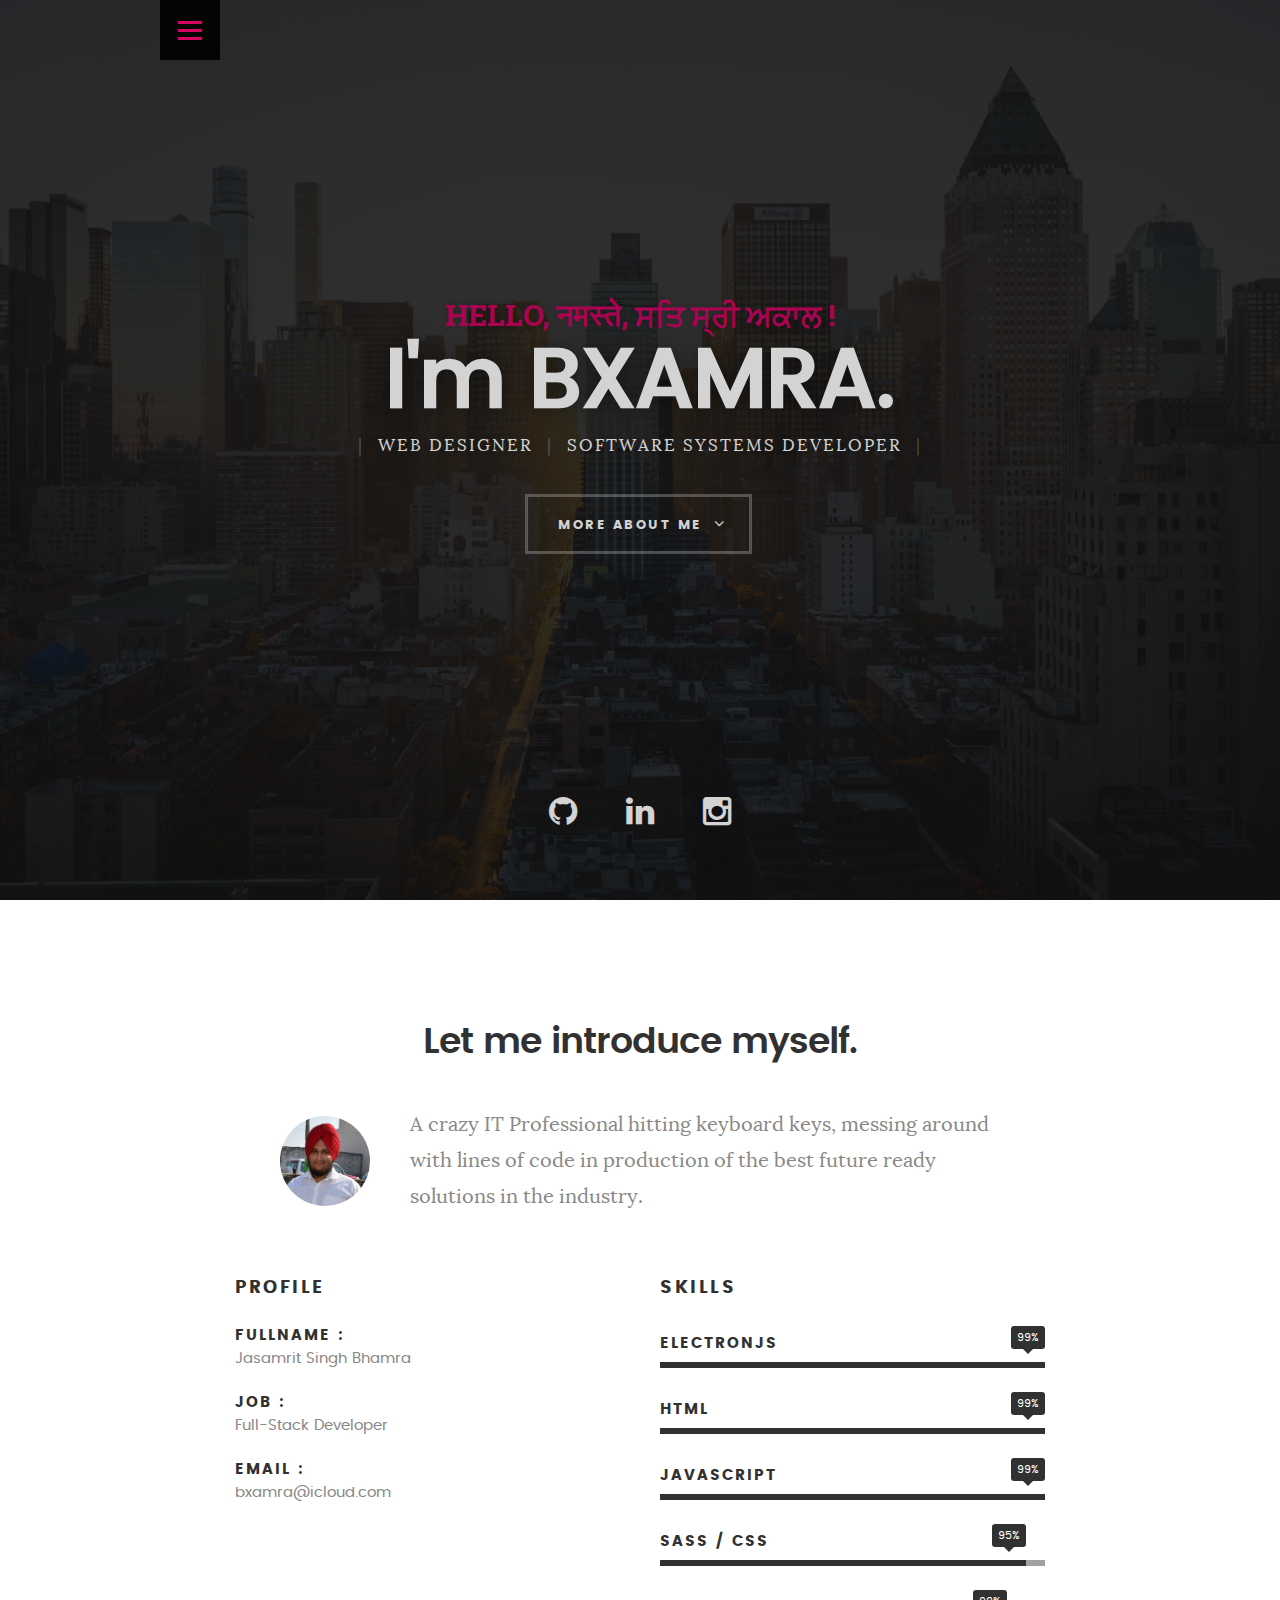
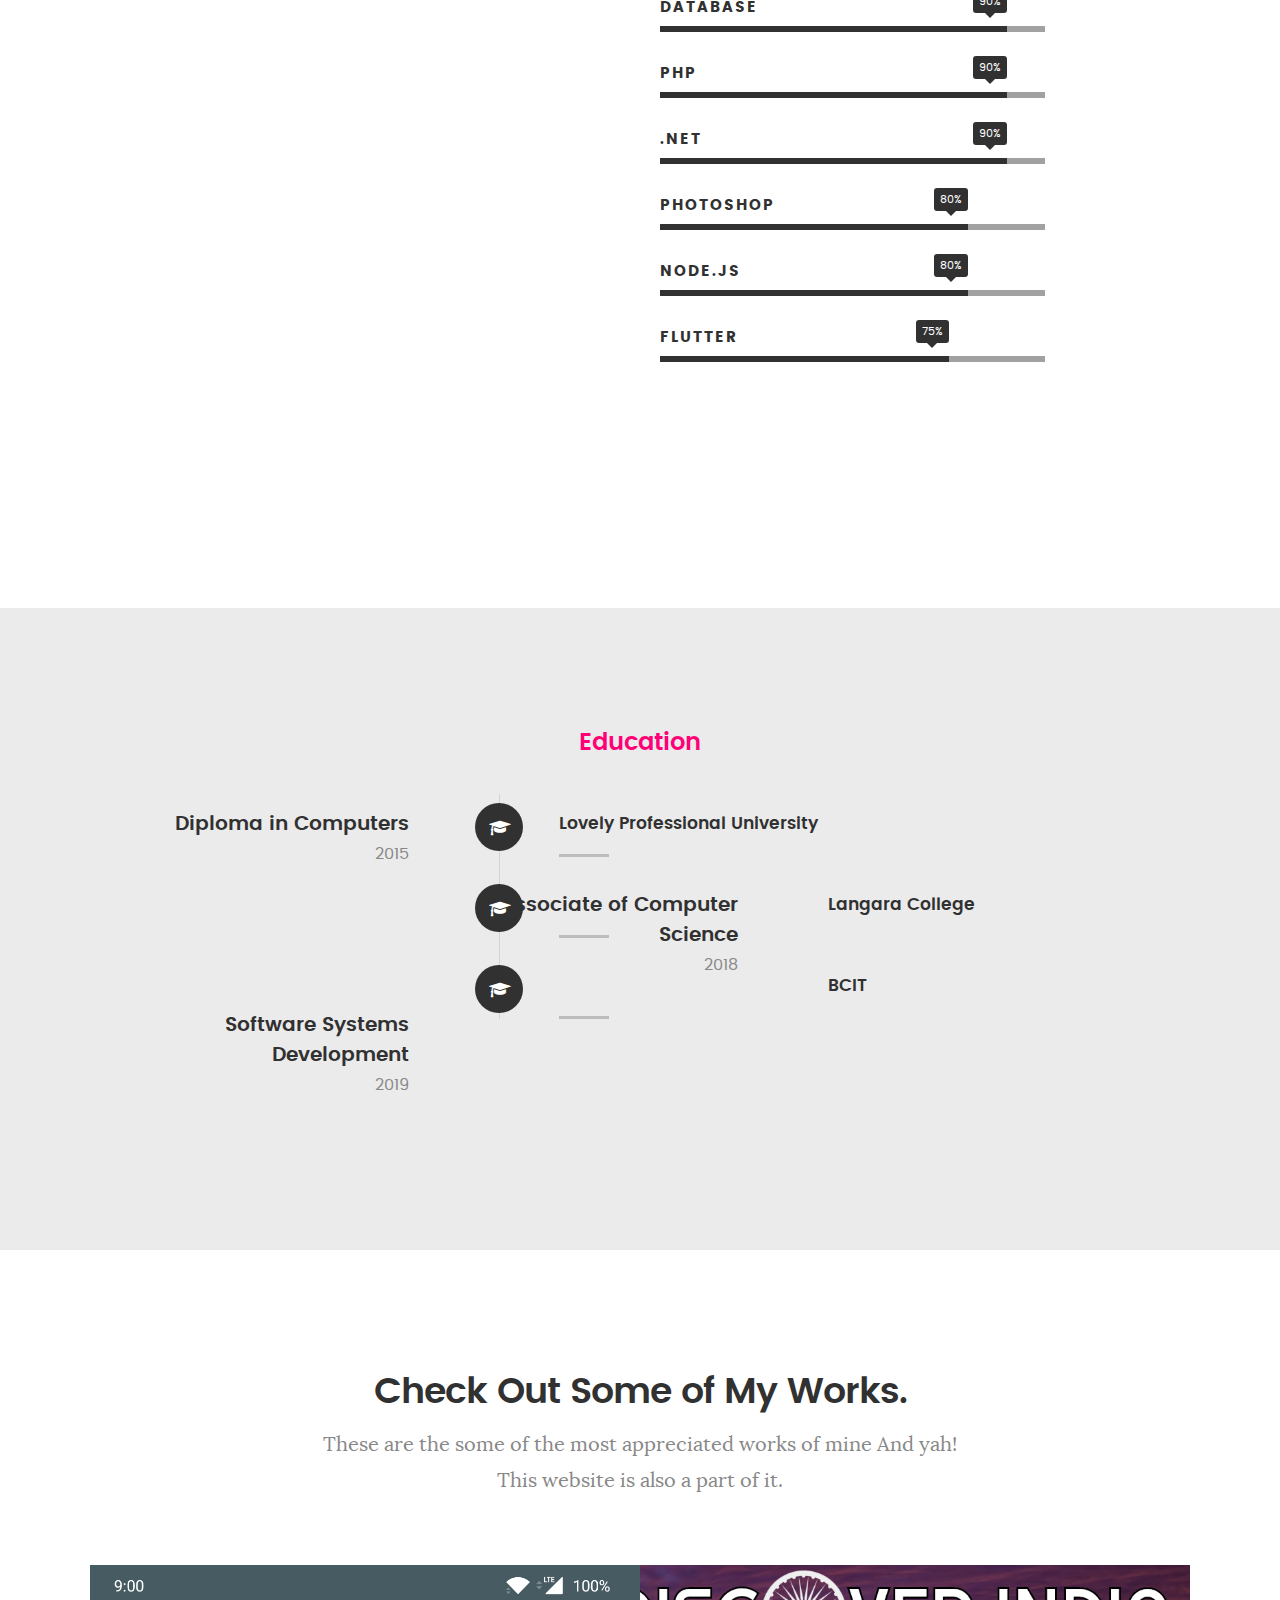
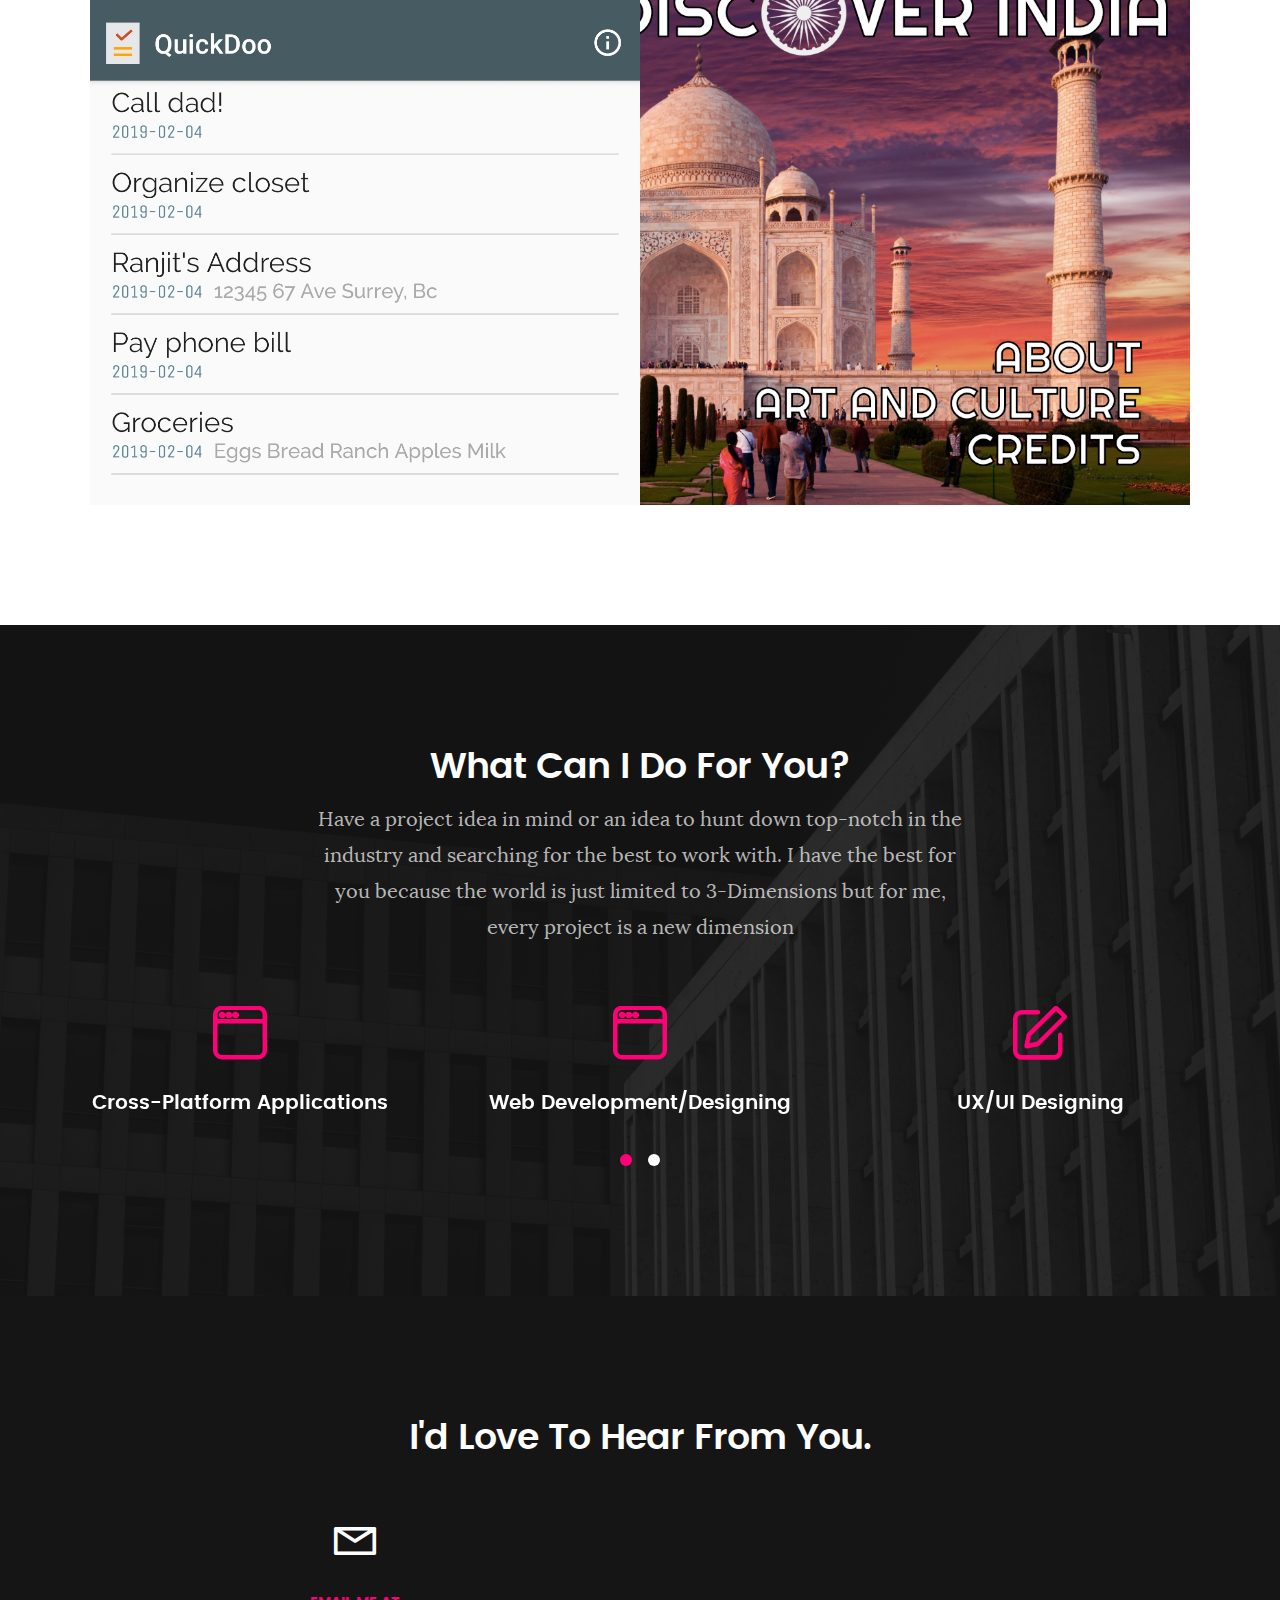
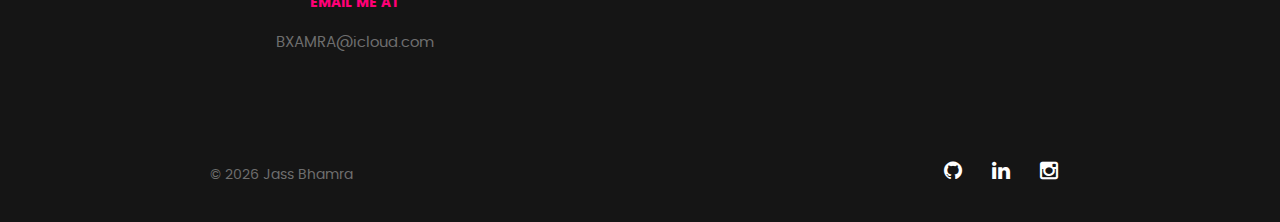
==== commit 923eaa72: "upload" ====
--- a/index.html
+++ b/index.html
@@ -1,13 +1,9 @@
 <!DOCTYPE html>
-<!--[if IE 8 ]><html class="no-js oldie ie8" lang="en"> <![endif]-->
-<!--[if IE 9 ]><html class="no-js oldie ie9" lang="en"> <![endif]-->
-<!--[if (gte IE 9)|!(IE)]><!-->
 <html class="no-js" lang="en">
-<!--<![endif]-->
 
 <head>
 	<meta charset="utf-8">
-	<title>JasamBhamra - Portfolio</title>
+	<title>BXAMRA</title>
 	<meta name="description" content="Portfolio of JasamBhamra">
 	<meta name="author" content="Jasam Bhamra">
 	<meta name="viewport" content="width=device-width, initial-scale=1, maximum-scale=1">
@@ -45,7 +41,7 @@
 			<div class="row">
 				<div class="col-twelve">
 					<h5>Hello, नमस्ते, ਸਤਿ ਸ੍ਰੀ ਅਕਾਲ !</h5>
-					<h1>I'm Jass Bhamra.</h1>
+					<h1>I'm BXAMRA.</h1>
 					<p class="intro-position">
 						<span>Web Designer</span>
 						<span>Software Systems Developer</span>
@@ -66,8 +62,9 @@
 				<h1>Let me introduce myself.</h1>
 				<div class="intro-info">
 					<img src="images/profile-pic.jpg" alt="Profile Picture">
-					<p class="lead">A crazy IT Professional hitting keyboard keys, messing around with lines of code in production of
-						the best future ready solutions in the IT Industry.</p>
+					<p class="lead">A crazy IT Professional hitting keyboard keys, messing around with lines of code in production
+						of
+						the best future ready solutions in the industry.</p>
 				</div>
 			</div>
 		</div>
@@ -81,11 +78,11 @@
 					</li>
 					<li>
 						<strong>Job :</strong>
-						<span>Full-Stack Developer in training</span>
+						<span>Full-Stack Developer</span>
 					</li>
 					<li>
 						<strong>Email :</strong>
-						<span>jassbhamra@outlook.com</span>
+						<span>bxamra@icloud.com</span>
 					</li>
 				</ul>
 			</div>
@@ -93,27 +90,31 @@
 				<h3>Skills</h3>
 				<ul class="skill-bars">
 					<li>
+						<div class="progress percent100"><span>99%</span></div>
+						<strong>ElectronJS</strong>
+					</li>
+					<li>
+						<div class="progress percent100"><span>99%</span></div>
+						<strong>HTML</strong>
+					</li>
+					<li>
+						<div class="progress percent100"><span>99%</span></div>
+						<strong>JavaScript</strong>
+					</li>
+					<li>
 						<div class="progress percent95"><span>95%</span></div>
 						<strong>SASS / CSS</strong>
 					</li>
 					<li>
-						<div class="progress percent95"><span>95%</span></div>
-						<strong>Java</strong>
-					</li>
-					<li>
-						<div class="progress percent90"><span>90%</span></div>
-						<strong>C#</strong>
-					</li>
-					<li>
 						<div class="progress percent90"><span>90%</span></div>
 						<strong>Database</strong>
 					</li>
 					<li>
-						<div class="progress percent85"><span>85%</span></div>
+						<div class="progress percent90"><span>90%</span></div>
 						<strong>PHP</strong>
 					</li>
 					<li>
-						<div class="progress percent80"><span>80%</span></div>
+						<div class="progress percent90"><span>90%</span></div>
 						<strong>.NET</strong>
 					</li>
 					<li>
@@ -121,12 +122,12 @@
 						<strong>Photoshop</strong>
 					</li>
 					<li>
-						<div class="progress percent70"><span>70%</span></div>
-						<strong>Laravel</strong>
-					</li>
-					<li>
-						<div class="progress percent70"><span>70%</span></div>
-						<strong>Android</strong>
+						<div class="progress percent80"><span>80%</span></div>
+						<strong>Node.js</strong>
+					</li>
+					<li>
+						<div class="progress percent75"><span>75%</span></div>
+						<strong>Flutter</strong>
 					</li>
 				</ul>
 			</div>
@@ -149,7 +150,6 @@
 						</div>
 						<div class="timeline-content">
 							<h4>Lovely Professional University</h4>
-							<p>Lorem ipsum dolor sit amet, consectetur adipisicing elit. Facilis doloribus quia possimus sapiente itaque consectetur quae consequuntur tempora harum nostrum!</p>
 						</div>
 					</div>
 					<div class="timeline-block">
@@ -162,7 +162,6 @@
 						</div>
 						<div class="timeline-content">
 							<h4>Langara College</h4>
-							<p>Lorem ipsum dolor sit, amet consectetur adipisicing elit. Eaque facere culpa ipsa ea commodi numquam. Iure, cumque similique! Laudantium, ad.</p>
 						</div>
 					</div>
 					<div class="timeline-block">
@@ -171,11 +170,10 @@
 						</div>
 						<div class="timeline-header">
 							<h3>Software Systems Development</h3>
-							<p>2019 exp.</p>
+							<p>2019</p>
 						</div>
 						<div class="timeline-content">
 							<h4>BCIT</h4>
-							<p>Lorem ipsum dolor sit, amet consectetur adipisicing elit. Porro, temporibus enim. Amet tempora omnis illum repudiandae consequatur dolorum dicta incidunt.</p>
 						</div>
 					</div>
 				</div>
@@ -247,7 +245,8 @@
 						</div>
 
 						<div class="link-box">
-							<a target="_blank" href="https://play.google.com/store/apps/details?id=me.jassbhamra.quickdoo&hl=en">Play Store</a>
+							<a target="_blank" href="https://play.google.com/store/apps/details?id=me.jassbhamra.quickdoo&hl=en">Play
+								Store</a>
 							<a href="#" class="popup-modal-dismiss">Close</a>
 						</div>
 
@@ -287,8 +286,10 @@
 		<div class="row section-intro">
 			<div class="col-twelve">
 				<h1>What Can I Do For You?</h1>
-				<p class="lead">Have a project idea in mind or an idea to hunt down top-notch in the industry and searching for the
-					best to work with. I have the best for you because the world is just limited to 3-Dimensions but for me, every project is a new dimension</p>
+				<p class="lead">Have a project idea in mind or an idea to hunt down top-notch in the industry and searching for
+					the
+					best to work with. I have the best for you because the world is just limited to 3-Dimensions but for me, every
+					project is a new dimension</p>
 			</div>
 		</div>
 		<div class="row services-content">
@@ -296,19 +297,25 @@
 				<div class="service">
 					<span class="icon"><i class="icon-window"></i></span>
 					<div class="service-content">
-						<h3>Web Development</h3>
+						<h3>Cross-Platform Applications</h3>
+					</div>
+				</div>
+				<div class="service">
+					<span class="icon"><i class="icon-window"></i></span>
+					<div class="service-content">
+						<h3>Web Development/Designing</h3>
 					</div>
 				</div>
 				<div class="service">
 					<span class="icon"><i class="icon-edit"></i></span>
 					<div class="service-content">
-						<h3>Web Designing</h3>
+						<h3>UX/UI Designing</h3>
 					</div>
 				</div>
 				<div class="service">
 					<span class="icon"><i class="icon-card"></i></span>
 					<div class="service-content">
-						<h3>Android App Development</h3>
+						<h3>Mobile App Development</h3>
 					</div>
 				</div>
 				<div class="service">
@@ -332,24 +339,26 @@
 					<i class="icon-mail"></i>
 				</div>
 				<h5>Email Me At</h5>
-				<p>jassbhamra@outlook.com</p>
-			</div>
-			<div class="col-six tab-full">
+				<p>BXAMRA@icloud.com</p>
+			</div>
+			<!-- <div class="col-six tab-full">
 				<div class="icon">
 					<i class="icon-phone"></i>
 				</div>
 				<h5>Call Me At</h5>
 				<p>+1 (639) 915-1216</p>
-			</div>
+			</div> -->
 		</div>
 	</section>
 	<footer>
 		<div class="row">
 			<div class="col-six tab-full">
 				<div class="copyright">
-					<span>© <script>
+					<span>©
+						<script>
 							document.write(new Date().getFullYear());
-						</script> Jass Bhamra</span>
+						</script> Jass Bhamra
+					</span>
 				</div>
 			</div>
 			<div id="go-top">
@@ -372,4 +381,4 @@
 	<script src="js/main.js"></script>
 </body>
 
-</html>
+</html>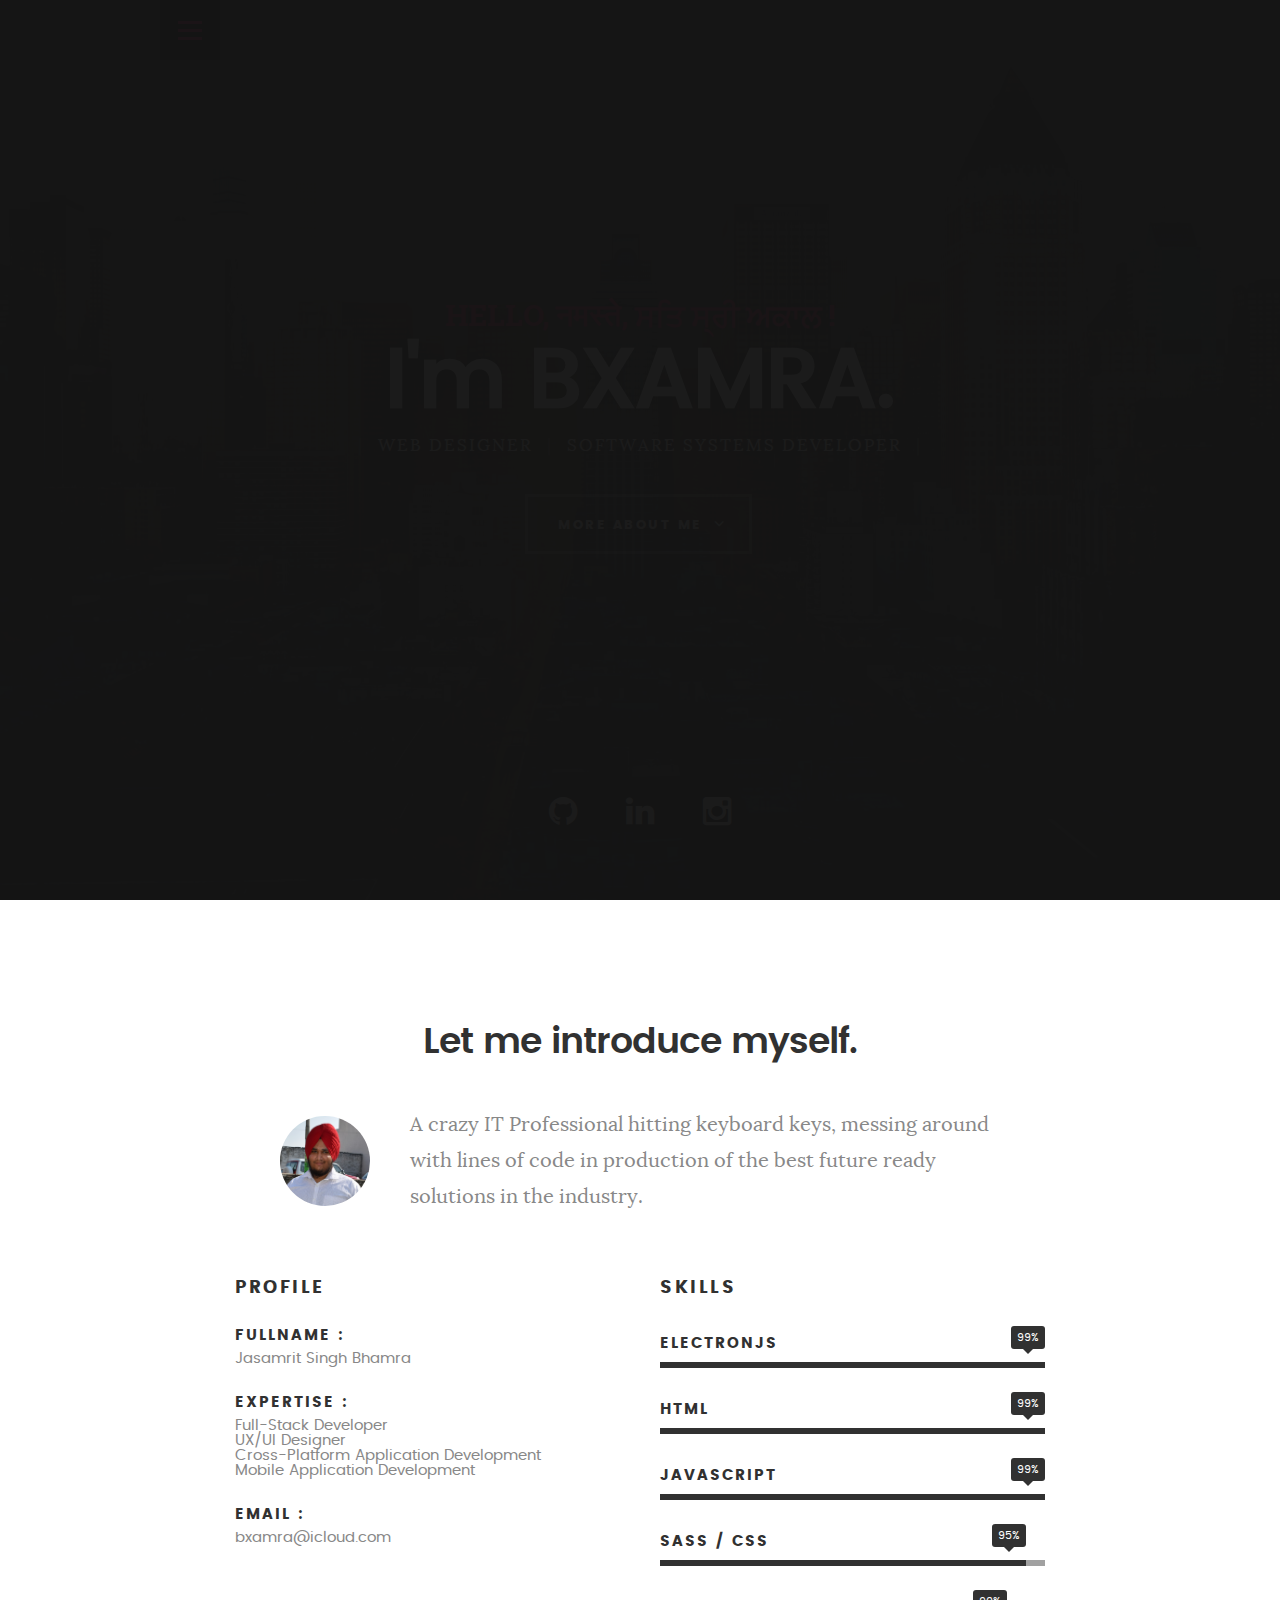
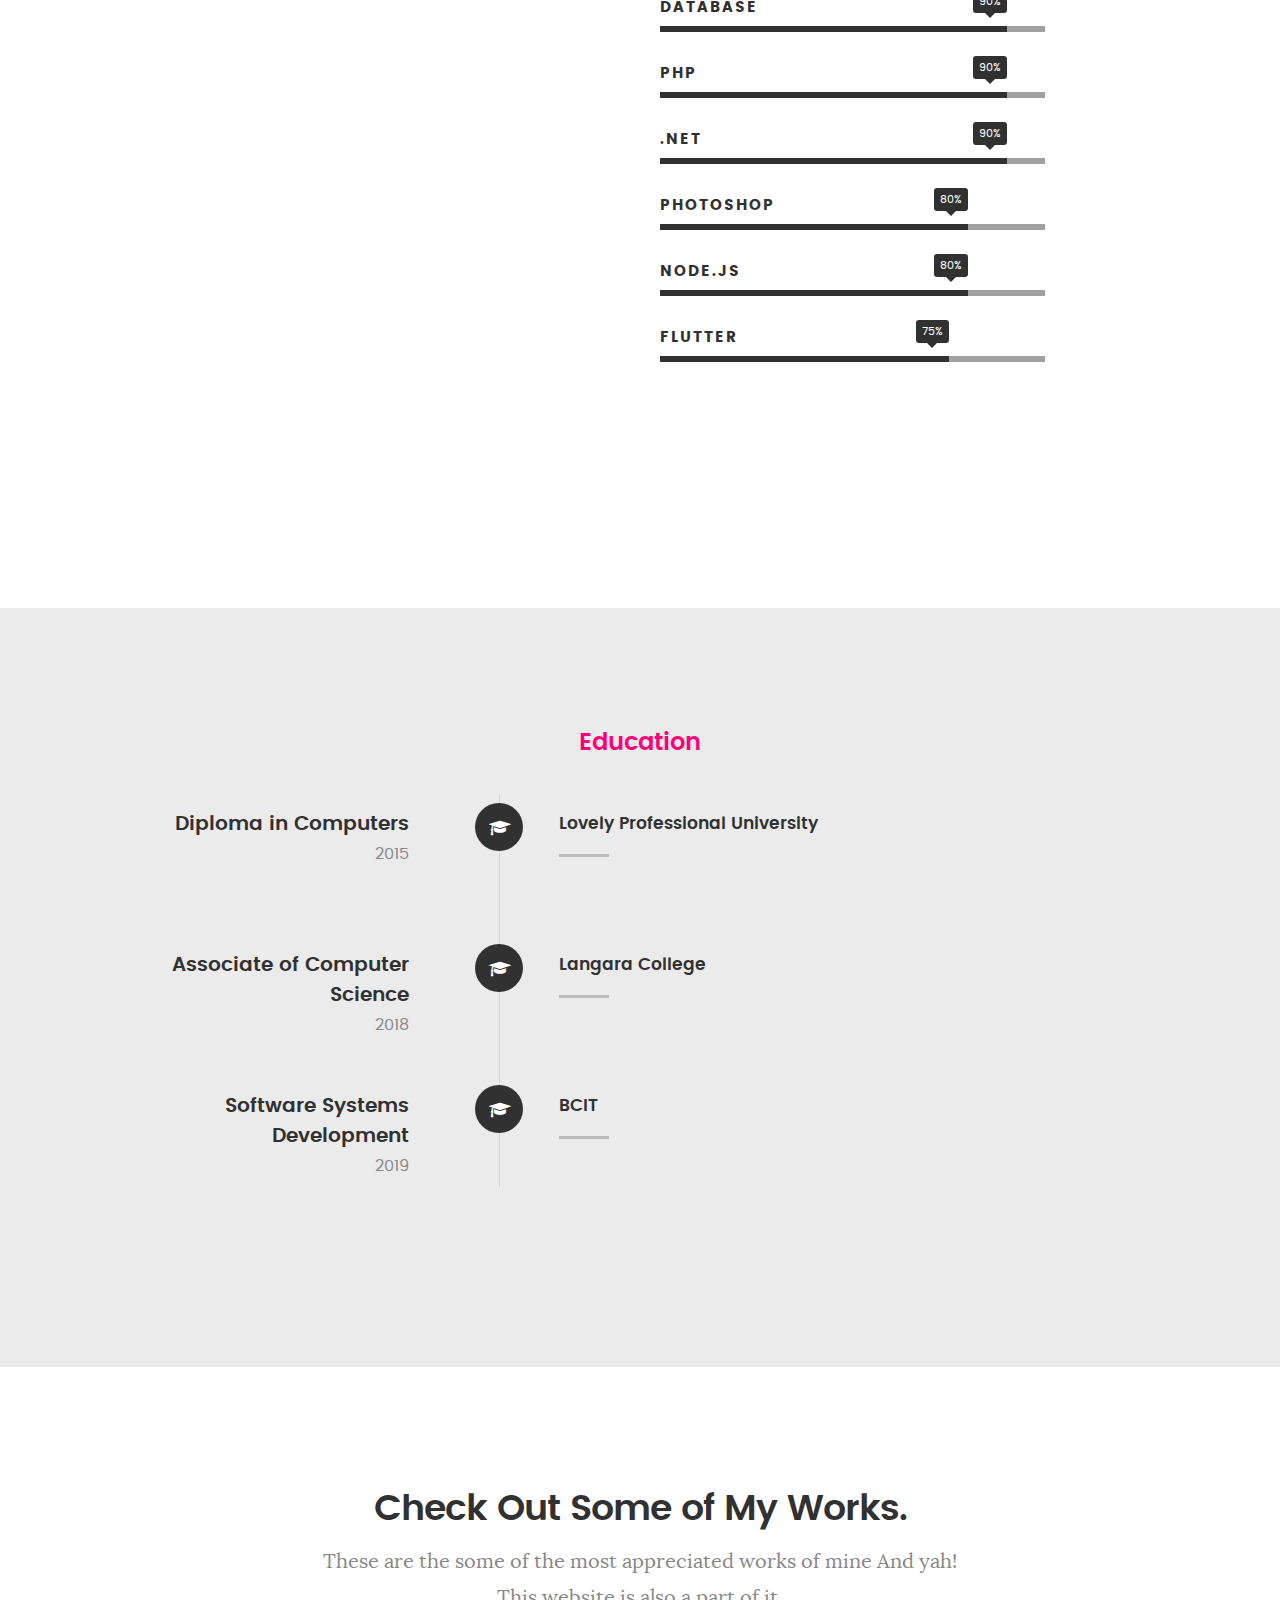
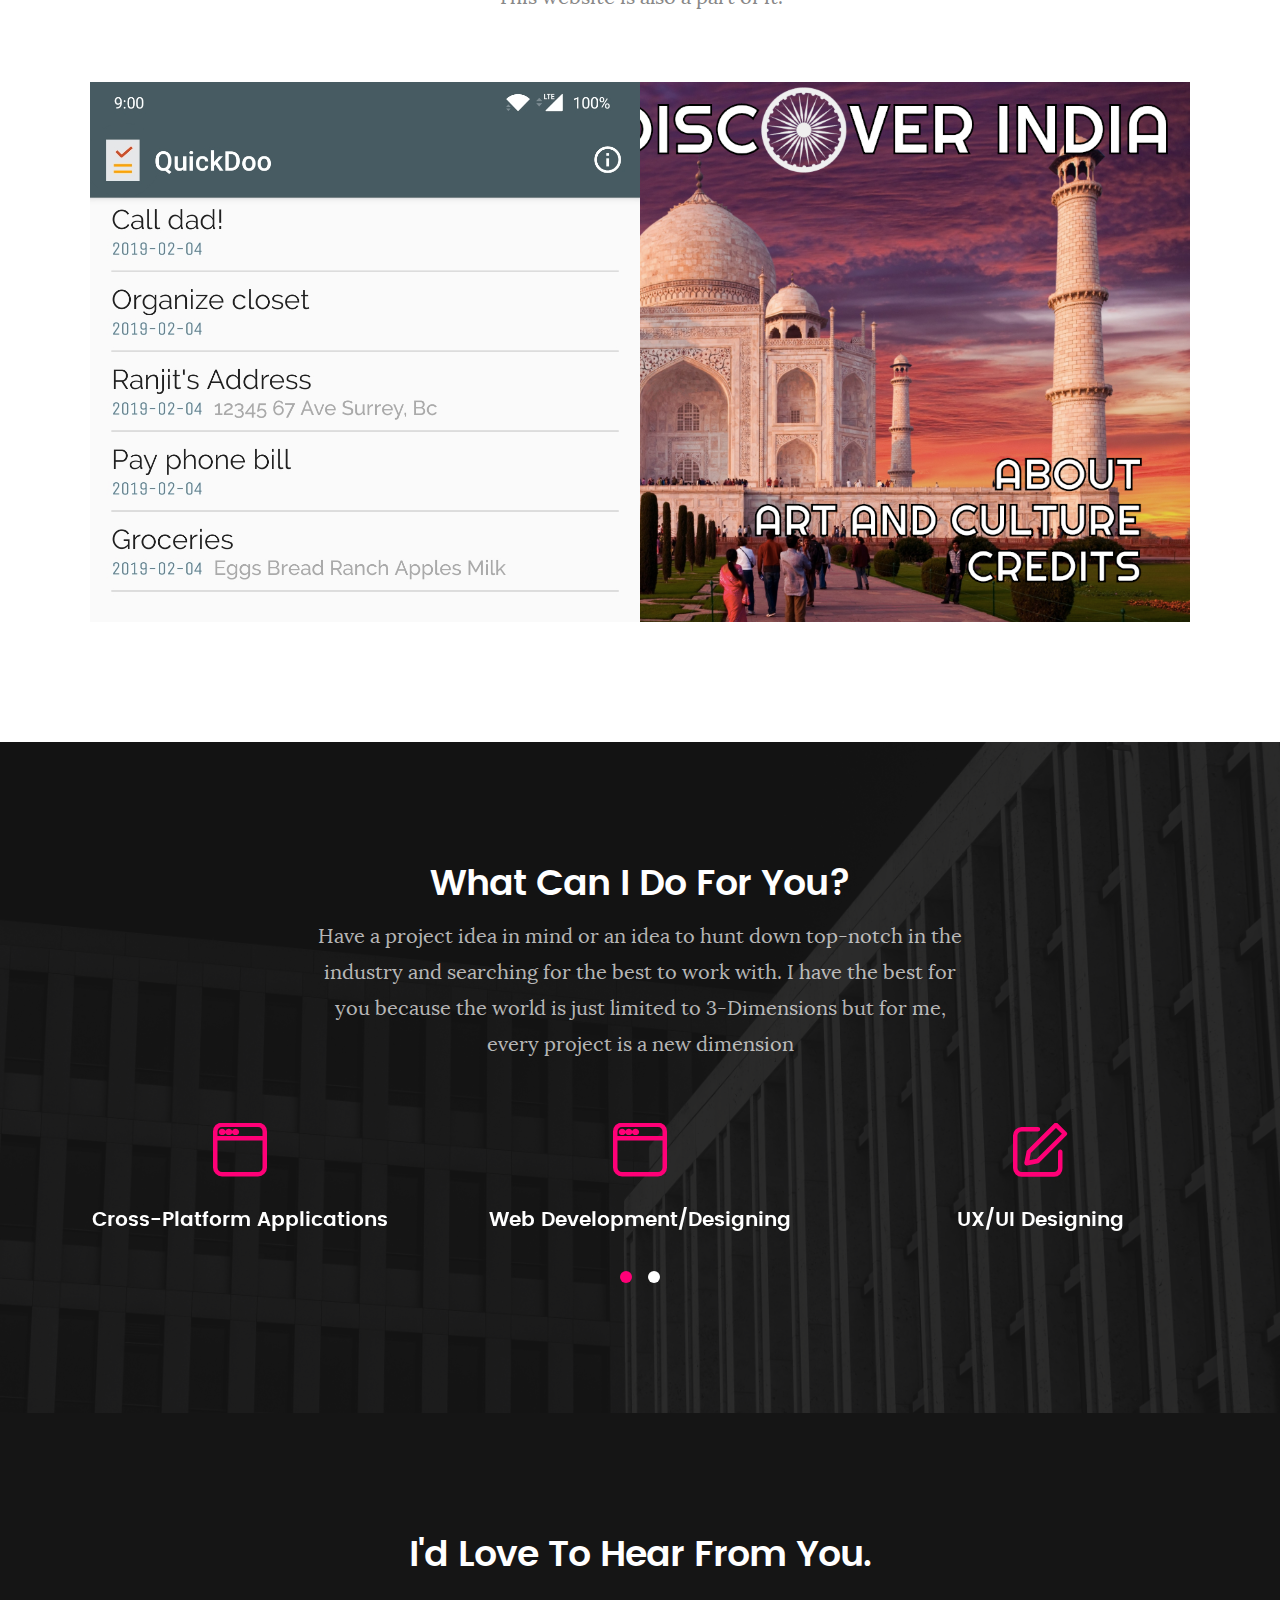
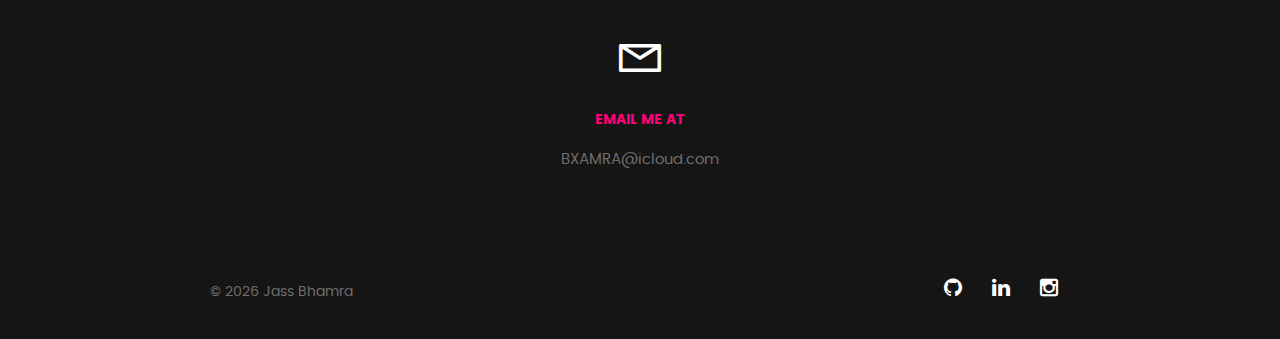
==== commit 5beae68d: "upload" ====
--- a/index.html
+++ b/index.html
@@ -77,8 +77,11 @@
 						<span>Jasamrit Singh Bhamra</span>
 					</li>
 					<li>
-						<strong>Job :</strong>
+						<strong>Expertise :</strong>
 						<span>Full-Stack Developer</span>
+						<span>UX/UI Designer</span>
+						<span>Cross-Platform Application Development</span>
+						<span>Mobile Application Development</span>
 					</li>
 					<li>
 						<strong>Email :</strong>
@@ -150,6 +153,7 @@
 						</div>
 						<div class="timeline-content">
 							<h4>Lovely Professional University</h4>
+							<p><br></p>
 						</div>
 					</div>
 					<div class="timeline-block">
@@ -162,6 +166,7 @@
 						</div>
 						<div class="timeline-content">
 							<h4>Langara College</h4>
+							<p><br></p>
 						</div>
 					</div>
 					<div class="timeline-block">
@@ -174,6 +179,7 @@
 						</div>
 						<div class="timeline-content">
 							<h4>BCIT</h4>
+							<p><br></p>
 						</div>
 					</div>
 				</div>
@@ -334,7 +340,7 @@
 			</div>
 		</div>
 		<div class="row contact-info">
-			<div class="col-six tab-full">
+			<div class="col-twelve tab-full">
 				<div class="icon">
 					<i class="icon-mail"></i>
 				</div>
